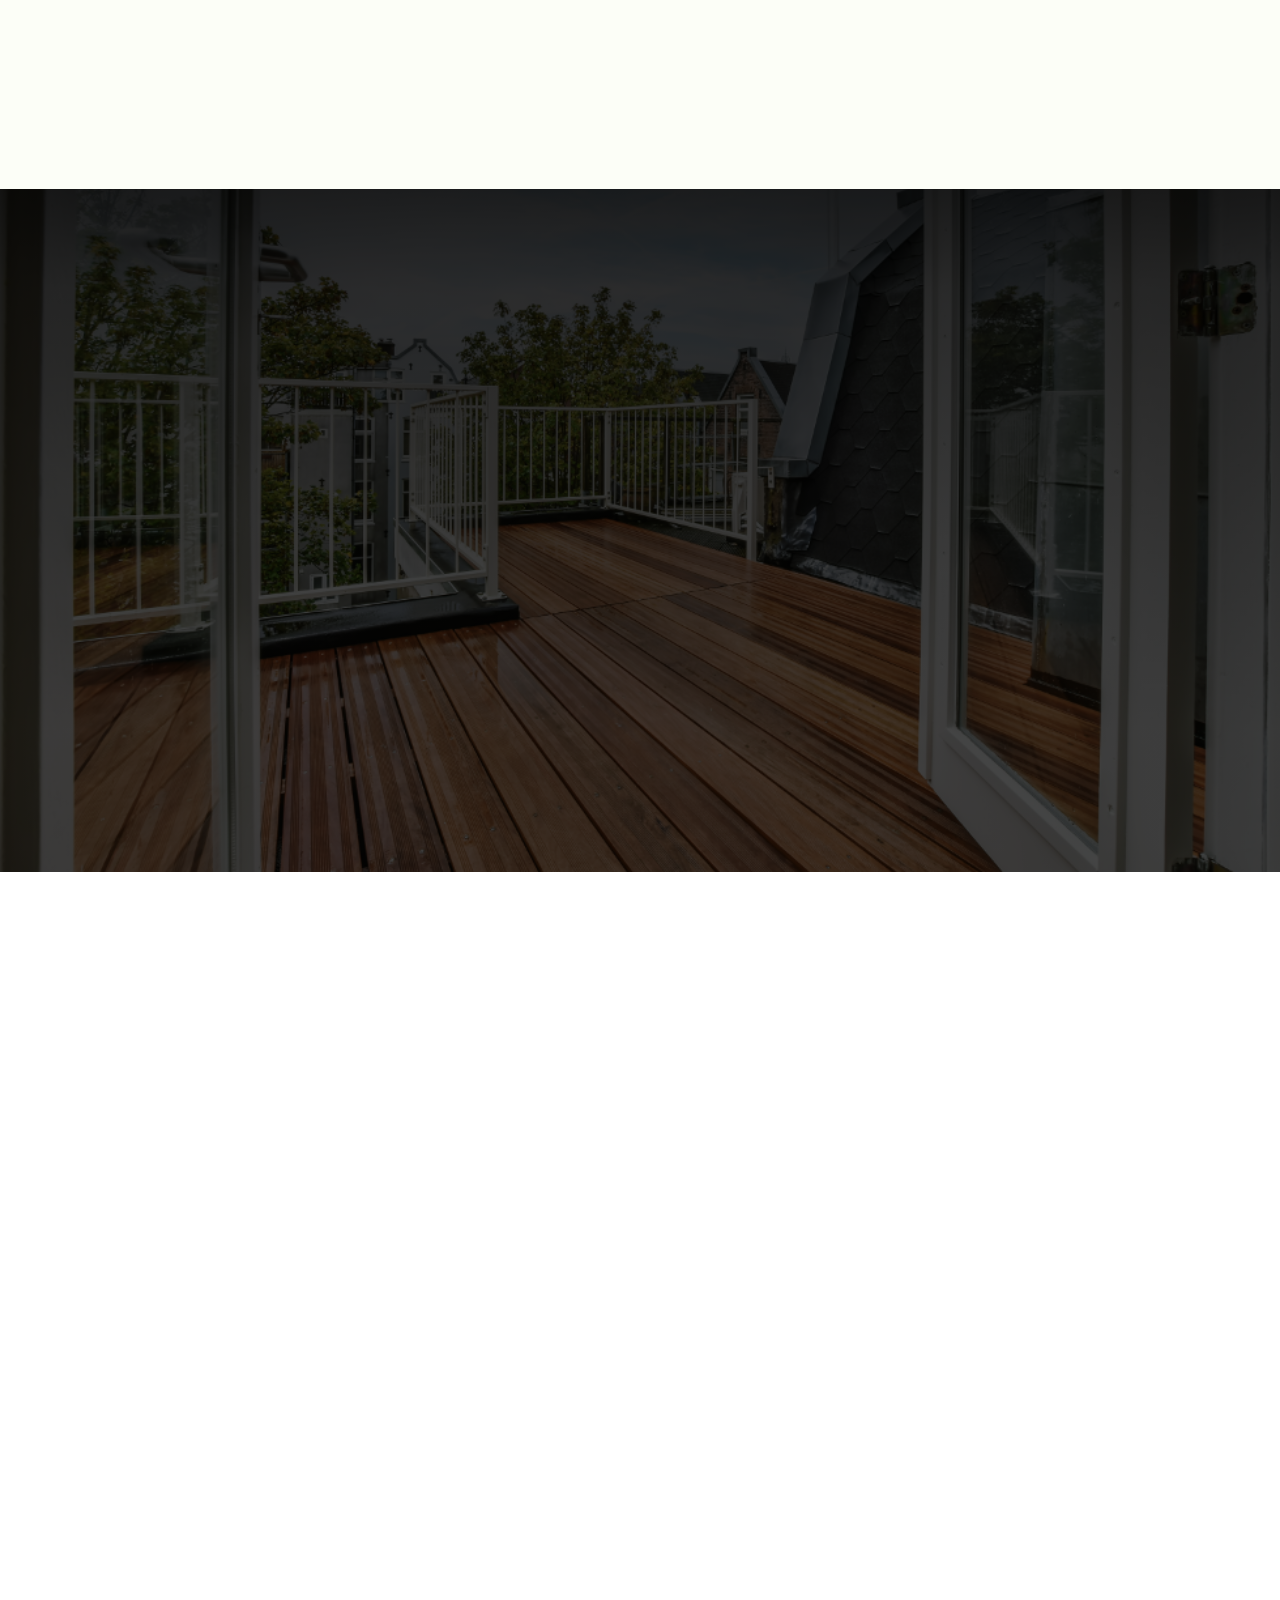
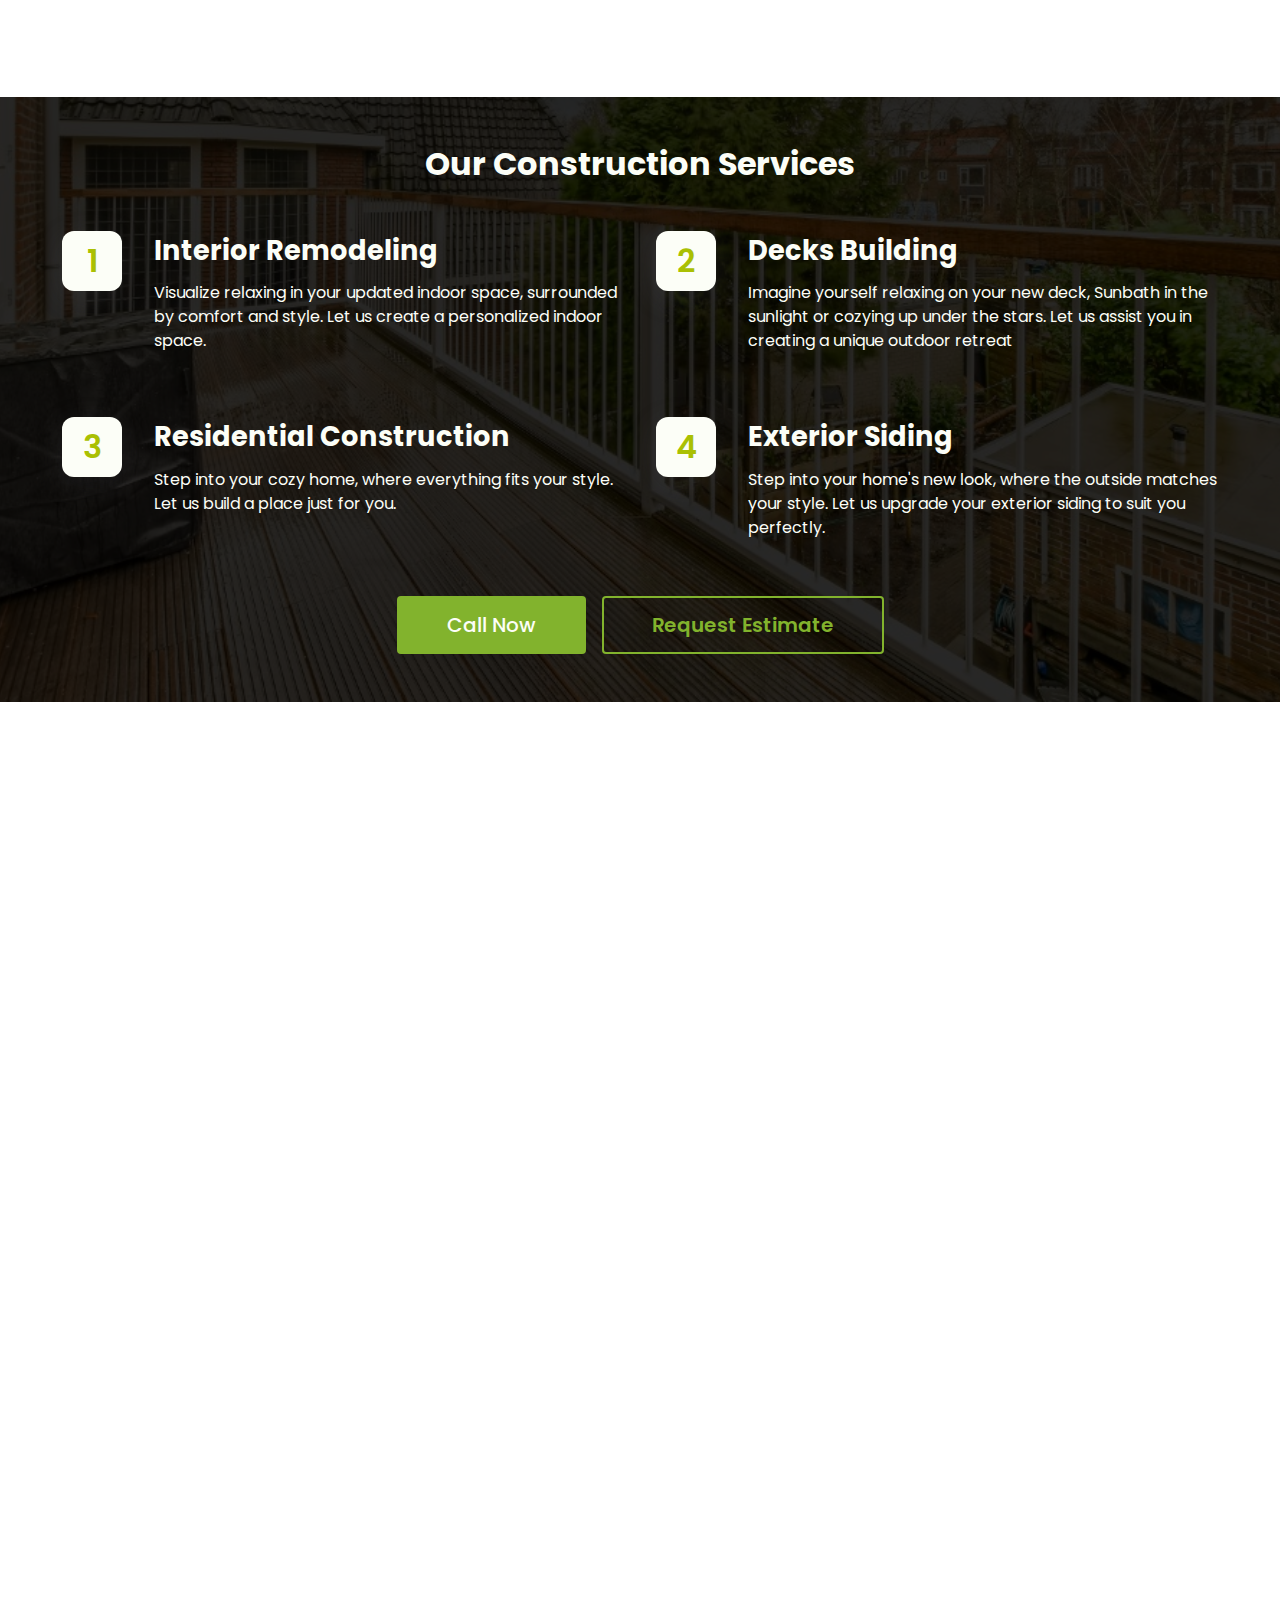
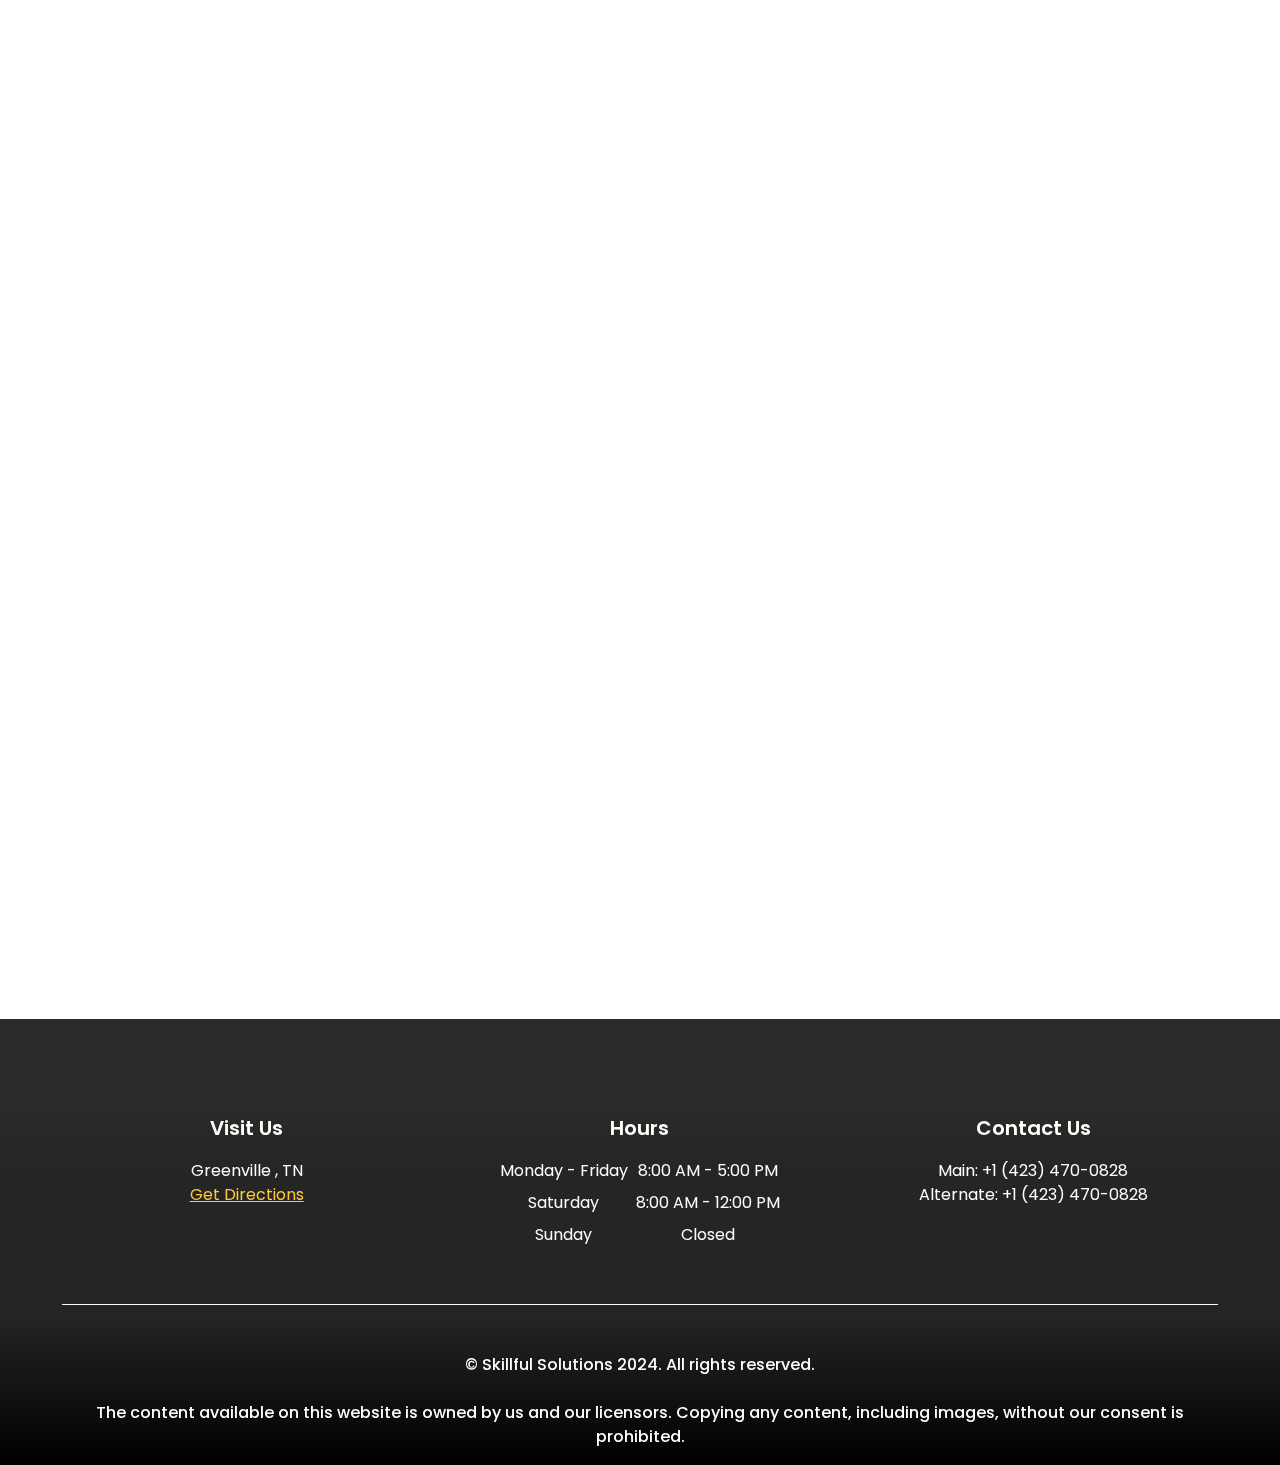
==== index.html @ 4f66ea91 "ok" ====
<!DOCTYPE html>
<html lang="en">

<head>
    <meta charset="UTF-8">
    <meta http-equiv="X-UA-Compatible" content="IE=edge">
    <meta name="viewport" content="width=device-width, initial-scale=1 maximum-scale=1.0, user-scalable=no">
    <title>
        Skillful Solutions | Greenville, TN
    </title>

    <meta name="description"
        content="Explore tailored construction services for your needs. From renovations to new builds, trust our experienced team for reliable solutions.">

    <meta name="keywords"
        content="construction contracting, general construction, renovations, new builds, construction services, contracting company, construction projects, building contractors">

    <meta name="format-detection" content="telephone=no">

    <!-- CSS -->
    <link rel="stylesheet" href="/css/index.css">

    <link rel="stylesheet" href="https://cdnjs.cloudflare.com/ajax/libs/font-awesome/6.2.1/css/all.min.css"
        integrity="sha512-MV7K8+y+gLIBoVD59lQIYicR65iaqukzvf/nwasF0nqhPay5w/9lJmVM2hMDcnK1OnMGCdVK+iQrJ7lzPJQd1w=="
        crossorigin="anonymous" referrerpolicy="no-referrer">

    <link rel="apple-touch-icon" sizes="180x180" href="/img/apple-touch-icon.png">
    <link rel="icon" type="image/png" sizes="32x32" href="/img/favicon-32x32.png">
    <link rel="icon" type="image/png" sizes="16x16" href="/img/favicon-16x16.png">
    <link rel="manifest" href="/img/site.webmanifest">
</head>

<body>
    <!-- Navbar and Hero Section -->
    <section class="nav-hero position-relative" style="overflow: visible !important; overflow-x: hidden;">

        <!-- Upper Navbar -->
        <div class="top-information-div">
            <div class="container">
                <div class="top-information" data-aos="fade-down">
                    <div class=" text-md-start">


                        <p class="loc fw-600 fs-22 d-md-block d-none"><i class='loc fas fa-map-marker-alt'
                                style='font-size:21px;color:#82b32d'></i> Greenville, TN</p>
                    </div>
                    <div class="d-xl-block d-none">
                        <a title="Homepage Navigation" href="/index.html"><img class="logo" src="/img/logo.png"
                                alt="Top Logo"></a>
                        <p class="fw-500 mb-2 text-capitalize" style="font-size: 14px;">
                            DECKS, Interior Remodeling & GENERAL CONTRACTORS


                        </p>
                    </div>
                    <div class="text-md-end d-md-block d-none ">
                        <div class="text-md-end d-flex justify-content-md-end d-md-block d-none">
                            <a class="btn btn-primary px-4 py-2 mb-2" title="Request an Estimate"
                                href="/greenville.html">
                                Request an Estimate
                            </a>
                        </div>
                        <a class="phone fw-700 text-dark" href="tel:+14234700828">
                            +1 (423) 470-0828
                        </a>
                    </div>
                </div>
            </div>
        </div>

        <!-- Navbar -->
        <nav class="navbar navbar-expand-xl navbar-dark" data-aos="fade-down">
            <div class="container">
                <!-- Logo Section (visible on extra large screens) -->
                <div class="logo-section d-xl-none d-inline">
                    <a title="Logo Navigation" href="/index.html"><img class="logo" src="/img/logo.png"
                            alt="Logo Image"></a>
                </div>
                <!-- Navbar Toggler for mobile -->
                <button class="navbar-toggler" type="button" data-bs-toggle="offcanvas"
                    data-bs-target="#offcanvasResponsive" aria-controls="offcanvasResponsive">
                    <i class="fa-solid fa-bars text-dark"></i>
                </button>

                <!-- Offcanvas for mobile -->
                <div class="offcanvas-xl offcanvas-end w-100" tabindex="-1" id="offcanvasResponsive"
                    aria-labelledby="offcanvasResponsiveLabel">
                    <div class="offcanvas-header bg-dark">
                        <!-- Logo Section (visible on extra large screens, within offcanvas) -->
                        <div class="logo-section mb-0 d-xl-none d-inline">
                            <a title="Homepage Navigation" href="/index.html"><img class="logo"
                                    src="/img/footer-logo.png" alt="Canvas Logo"></a>
                        </div>

                        <!-- Close Button for offcanvas -->
                        <button type="button" class="btn-close btn-close-white" data-bs-dismiss="offcanvas"
                            data-bs-target="#offcanvasResponsive" aria-label="Close"></button>
                    </div>

                    <!-- Offcanvas Body (contains the navigation) -->
                    <div class="offcanvas-body w-100">
                        <!-- Navbar Nav -->
                        <ul class="navbar-nav w-100 mb-2 mb-lg-0">
                            <!-- First Navigation -->
                            <li class="nav-item">
                                <a class="nav-link" title="Home" href="/index.html">Home</a>
                            </li>


                            <li class="nav-item">
                                <a class="nav-link" title="Interior Remodeling"
                                    href="/interior-remodeling.html">Interior
                                    Remodeling</a>
                            </li>

                            <li class="nav-item">
                                <a class="nav-link" title="Decks" href="/decks.html">Decks</a>
                            </li>



                            <li class="nav-item">
                                <a class="nav-link" title="Residential construction"
                                    href="/residental-construction.html">Residential construction</a>
                            </li>

                            <li class="nav-item">
                                <a class="nav-link" title="Exterior Siding" href="/exterior-siding.html">Exterior
                                    Siding</a>
                            </li>




                            <!-- Fifth Navigation -->


                            <!-- Fifth Navigation -->
                            <li class=" nav-item">
                                <a class="nav-link" title="About Us" href="/about.html">About Us</a>
                            </li>





                            <!-- Seventh Navigation -->
                            <!--Locations we serve -->
                            <li class="nav-item dropdown">
                                <a class="nav-link dropdown-toggle" href="#" role="button" data-bs-toggle="dropdown"
                                    aria-expanded="false">
                                    Locations we serve
                                </a>
                                <ul class="dropdown-menu">
                                    <li>
                                        <a title="Greeneville, Tn" class="dropdown-item" href="/greenville.html">
                                            Greeneville, TN </a>
                                    </li>
                                    <li>
                                        <a title="Irwin, Tn" class="dropdown-item" href="/irwin.html">
                                            Irwin, TN
                                        </a>
                                    </li>
                                    <li>
                                        <a title="Newport, TN" class="dropdown-item" href="/newport.html">
                                            Newport, TN
                                        </a>
                                    </li>
                                    <li>
                                        <a title="Johnson City, TN" class="dropdown-item" href="johnson.html">
                                            Johnson City, TN
                                        </a>
                                    </li>
                                    <li>
                                        <a title="morristown, TN" class="dropdown-item" href="/morristown.html">
                                            Morristown, TN
                                        </a>
                                    </li>
                                </ul>
                            </li>


                            <!-- Call Now Button (visible on extra large screens, within offcanvas) -->
                            <a title="Call Now"
                                class="btn btn-primary d-xl-none d-flex justify-content-center col-12 mt-4 fs-17 text-uppercase py-3"
                                href="tel:+14234700828">
                                Call Now
                            </a>
                    </div>
                </div>
            </div>
            <!-- /Container -->
        </nav>
        <!-- /Navbar -->

        <!-- <div class="py-3 bg-danger" data-aos="fade-down">
            <p class="text-center text-white fs-20 fw-600 mb-1">
                Text <span class="text-secondary">START</span> to <a class="text-secondary" title="Phone"
                    href="tel:+14234700828">(516)
                    218-5366</a> to begin receiving announcements by text.
            </p>
            <p class="text-center text-white fs-14">
                Msgs may be dialed. Consent to texts not required to purchase our svcs. Msg. and data rates may
                apply.
            </p>
        </div> -->


        <!-- Hero Section -->
        <div class="hero" data-aos="fade-down">
            <!-- Container for Hero Content -->
            <div class="container hero-content">

                <!-- Main Heading -->
                <div class="d-flex justify-content-center mb-3">
                    <p class="text-white open-statement px-3 py-2 rounded-pill open-status" style="width: fit-content;">
                        Opens: 08:00 AM
                    </p>
                </div>

                <h1 class="text-center">
                    General Contractors Specialized In Decks And Interior Remodeling in Greenville, TN
                </h1>

                <!-- Hero Information -->
                <p class="hero-info">
                    Improving Homes, Solving Needs | Trusted Family Team | Years of Experience
                </p>

                <!-- Call to Action Buttons -->
                <div class="d-flex mt-lg-5 mt-4 justify-content-center">
                    <div class="mt-2 text-center d-flex flex-sm-row flex-column">
                        <!-- Call Now Button -->
                        <a title="Call Now to Learn More"
                            class="btn btn-danger border-3 rounded-1 fs-19 text-uppercase px-5 fw-600 mb-sm-0 mb-4"
                            href="tel:+14234700828">+1 (423) 470-0828</a>

                        <!-- Secondary Button -->

                    </div>
                </div>
            </div>
        </div>
        <!-- /Hero Section -->


        <!-- Background Image behind hero sections -->
        <img class="hero-img" src="/img/delightful-wood-flooring.jpg" alt="Hero background Image">
    </section>


    <!-- Social Media Ratings -->
    <div class="position-relative ratings-div mb-4" data-aos="fade-up">
        <div class="ratings-grid mt-5 container">
            <!-- Facebook Rating -->
            <a class="ratings-card" title="Facebook Navigation" target="_blank" href="#">
                <img src="/img/facebook.png" alt="facebook logo">
                <p class="text-center ratings">
                    <i class="fa-solid fa-star"></i>
                    <i class="fa-solid fa-star"></i>
                    <i class="fa-solid fa-star"></i>
                    <i class="fa-solid fa-star"></i>
                    <i class="fa-solid fa-star"></i>
                </p>
            </a>
            <!-- Google Rating -->
            <a class="ratings-card" title="Google Navigation" target="_blank" href="#">
                <img src="/img/google.png" alt="google logo">
                <p class="text-center ratings">
                    <i class="fa-solid fa-star"></i>
                    <i class="fa-solid fa-star"></i>
                    <i class="fa-solid fa-star"></i>
                    <i class="fa-solid fa-star"></i>
                    <i class="fa-solid fa-star"></i>
                </p>
            </a>
            <!-- Yelp Rating -->
            <a class="ratings-card" title="Yelp Navigation" target="_blank" href="#">
                <img src="/img/yelp.png" alt="Yelp Logo">
                <p class="text-center ratings">
                    <i class="fa-solid fa-star"></i>
                    <i class="fa-solid fa-star"></i>
                    <i class="fa-solid fa-star"></i>
                    <i class="fa-solid fa-star"></i>
                    <i class="fa-solid fa-star"></i>
                </p>
            </a>
        </div>
    </div>

    <!-- About -->
    <section id="about" class="about-us light-section position-relative" data-aos="fade-left">
        <div class="container pt-4">
            <div class="about-us-flex opposite">
                <!-- Information Side -->
                <div class="info-div">
                    <p class="sub-header">General Contractors in Greeneville, TN</p>
                    <h2 class="header">
                        Professional Decks And Interior Remodeling Service in Greenville, TN
                    </h2>
                    <p class="mb-3">
                        Welcome to Skillful Solutions! Are you ready to start turning your dreams into reality? Since we
                        started, we've focused on making amazing spaces with honesty and love.
                        <br><br>
                        Starting your project with us is a big moment. It's not scary it's exciting! It means your ideas
                        are about to become real. Our team is here to help you at every step, making sure we pay
                        attention to every detail and work hard.<br> <br>

                        Let's start this journey together! Contact us today to see how Skillful Solutions can make your
                        dreams come true.
                    </p>
                    <a title="Call Now" class="btn btn-primary rounded-1 px-5 fs-20 mt-3 fw-600"
                        href="tel:+14234700828">
                        Call Now
                    </a>
                </div>

                <!-- Img Side -->
                <div class="img-div">
                    <img class="main-img" src="/img/spacious-balcony.jpg" alt="About Us Img 1">
                    <img class="add-on-img" src="/img/american.jpg" alt="About Us Image">
                </div>
            </div>
        </div>
    </section>


    <!-- Three Step Process -->
    <section class="step-process">
        <img class="bg-img" src="/img/new.jpg" alt="Waste">
        <div class="container">
            <h3 class="header text-center pb-3">
                Our construction Services
            </h3>

            <div class="steps-side ">
                <!-- Step 1 -->
                <div class="step">
                    <div class="number">
                        <p>
                            1
                        </p>
                    </div>
                    <div class="step-info">
                        <p class="header">Interior Remodeling</p>
                        <p>
                            Visualize relaxing in your updated indoor space, surrounded by comfort and style. Let us create a personalized indoor space.
                        </p>
                    </div>
                </div>

                <!-- Step 2 -->
                <div class="step">
                    <div class="number">
                        <p>
                            2
                        </p>
                    </div>
                    <div class="step-info">
                        <p class="header">Decks Building</p>
                        <p>
                            Imagine yourself relaxing on your new deck, Sunbath in the sunlight or
                            cozying up under the stars. Let us assist you in creating a unique outdoor retreat
                        </p>
                    </div>
                </div>

                <!-- Step 3 -->
                <div class="step">
                    <div class="number">
                        <p>
                            3
                        </p>
                    </div>
                    <div class="step-info">
                        <p class="header">Residential construction</p>
                        <p>
                            Step into your cozy home, where everything fits your style. Let us build a place just for you.
                        </p>
                    </div>
                </div>

                <!-- Step 3 -->
                <div class="step">
                    <div class="number">
                        <p>
                            4
                        </p>
                    </div>
                    <div class="step-info">
                        <p class="header">Exterior Siding</p>
                        <p>
                            Step into your home's new look, where the outside matches your style. Let us upgrade your exterior siding to suit you perfectly.
                        </p>
                    </div>
                </div>
            </div>
            <div class="d-flex justify-content-center mt-4 gap-3 flex-wrap">
                <a title="Call Now" class="btn btn-primary rounded-1 px-5 fs-20 fw-600" href="tel:+14234700828">Call
                    Now</a>
                <a title="Request Estimate" class="btn btn-outline-primary border-2 rounded-1 px-5 fs-20 fw-600"
                    href="/greenville.html">
                    Request Estimate
                </a>
            </div>
        </div>
    </section>
    <!-- <section class="secondary-about-us flipped light-section">
        <div class="container">
            <div class="flex">
                <div class="info-side" data-aos="fade-left">
                    <p class="sub-header">Family Owned Business</p>
                    <h3 class="header">Building Dreams, Crafting Futures</h3>
                    <p class="text">
                        "Building Dreams, Crafting Futures" reflects my mission. I'm here to make dreams come true by
                        creating lasting structures and shaping a better tomorrow for everyone.
                    </p>
                    <div class="d-flex gap-3 flex-vm-row flex-column mt-3">
                        <a title="Call Now" class="btn btn-danger px-5" href="tel:+14234700828"> Call
                            Now</a>
                    </div>
                </div>
                <div class="img-side" data-aos="fade-right">
                    <img src="/img/service-1.jpeg" alt="Service Img">
                    <div class="icon-description">
                        <div class="icon-div">
                            <i class="fa-solid fa-star text-primary"></i>
                        </div>
                        <p>We Offer Best Deal</p>
                    </div>
                </div>
            </div>
        </div>
    </section> -->



    <!-- About Us -->
    <section id="about-2" class="about-us mt-6" data-aos="fade-left">
        <div class="container">
            <div class="about-us-flex">
                <div class="info-div">
                    <p class="sub-header">
                        General Contractors
                    </p>
                    <h3 class="about-points header">
                        Benefits from our services:
                    </h3>
                    <ul class="about-points-2 mb-4">
                        <li>Impeccable cleanliness</li>
                        <li>Time savings</li>
                        <li>Healthier environment</li>
                        <li>Increased productivity</li>
                        <li>Peace of mind</li>
                        <li>Customized solutions</li>
                        <li>Reliable service</li>
                        <li>Customers Satisfaction</li>
                    </ul>
                    <div class="d-flex gap-3 flex-wrap">
                        <a title="Call Now" class="btn btn-primary rounded-1 px-5 fs-20 fw-600"
                            href="tel:+61424262102">Call
                            Now</a>
                        <a title="Request Estimate" class="btn btn-outline-primary border-2 rounded-1 px-5 fs-20 fw-600"
                            href="/greenville.html">
                            Request a Free Quote
                        </a>
                    </div>
                </div>
                <div class="img-div">
                    <img src="/img/interior-shot-of-the-kitchen.jpg" alt="smiling-workman">
                </div>
            </div>
        </div>
    </section>

    <!-- Why Us Section -->
    <section id="about" class="about-us about-us-dark mt-5" data-aos="fade-right">
        <div class="container">
            <div class="about-us-flex">
                <div class="info-div">
                    <p class="sub-header text-white">Skillful Solutions</p>
                    <h3 class="header">
                        Why Choose Skillful Solutions ?
                    </h3>
                    <p class="mb-4">


                        At Skillful Solutions in Greenville, TN, we're reliable service for deck installation and
                        interior
                        remodeling. Here's why our customers love us: Our team has tons of experience, so we always do a
                        great job. We pay close attention to every detail to make sure everything looks perfect.
                        Customer satisfaction is our top priority. Choose Skillful Solutions for a job done right and a
                        happy customer every time!
                    </p>

                    <ul class="mb-4">
                        <li>
                            We treat yout home like our's
                        </li>
                        <li>
                            We Are Experts
                        </li>
                        <li>
                            Immediate Online Quotes
                        </li>
                        <li>
                            Customer Satisfaction
                        </li>
                    </ul>
                    <div class="d-flex gap-3 flex-wrap">
                        <a title="Call Now" class="btn btn-primary rounded-1 px-5 fs-20 fw-600"
                            href="tel:+61424262102">Call
                            Now</a>
                        <a title="Request Estimate" class="btn btn-light border-2 rounded-1 px-5 fs-20 fw-600"
                            href="/greenville.html">
                            Request Estimate
                        </a>
                    </div>
                </div>
                <div class="img-div">
                    <img src="/img/delightful-wood-flooring.jpg" alt="smiling-workman">
                </div>
            </div>
        </div>
    </section>







    <!-- About -->
    <section id="about" class="about-us light-section position-relative" data-aos="fade-up">
        <div class="container pt-4">
            <div class="about-us-flex align-items-center">
                <!-- Information Side -->
                <div class="info-div py-lg-5 my-lg-5">
                    <p class="sub-header">Many Years in Business</p>
                    <h2 class="header">
                        We Appreciate Your Support
                    </h2>
                    <p class="mb-3">
                        With many years in business, we deeply value your support. Your trust drives us to continually
                        deliver excellence in every project we undertake.
                    </p>
                    <a title="Call Now" class="btn btn-primary rounded-1 px-5 fs-20 mt-3 fw-600" href="tel:+14234700828"">
                        Call Now
                    </a>
                </div>

                <!-- Img Side -->
                <div class=" img-div">
                        <img class="main-img" src="/img/hero-bg.jpg" alt="About Us Img 1">
                        <img class="add-on-img" src="/img/about-us-1.jpg" alt="About Us Image">
                </div>
            </div>
        </div>
    </section>


    <!-- Footer -->
    <footer class="position-relative pt-3">
        <div class="container mt-5">
            <div class="row fw-500 fs-16">

                <!-- Column 1 -->
                <div class="col-lg col-md-4 col-12 mb-lg-0 mb-4 footer-col text-left">
                    <!-- Footer Title -->
                    <p class="mb-3 fw-600 text-center footer-headline">
                        <i class="fa-solid fa-Locations-dot fs-20 text-primary"></i>
                        <br>
                        Visit Us
                    </p>
                    <!-- Homepage Sections -->
                    <div class="footer-nav">
                        <p>
                            Greenville , TN <br>
                            <a class="text-decoration-underline text-secondary" title="Get Directions" href="">
                                Get Directions
                            </a>
                        </p>
                    </div>
                </div>

                <!-- Column 2 -->
                <div class="col-lg col-md-4 col-12 mb-lg-0 mb-4 footer-col">
                    <!-- Footer Title -->
                    <p class="mb-3 fw-600 text-center footer-headline">
                        <i class="fa-regular fa-clock fs-20 text-primary"></i>
                        <br>
                        Hours
                    </p>
                    <!-- Homepage Sections -->
                    <div class="footer-nav">
                        <div class="d-flex justify-content-center gap-2">
                            <div>
                                <p class="mb-2">Monday - Friday</p>
                                <p class="mb-2">Saturday</p>
                                <p class="mb-0">Sunday</p>
                            </div>
                            <div>
                                <p class="mb-2">8:00 AM - 5:00 PM</p>
                                <p class="mb-2">8:00 AM - 12:00 PM </p>
                                <p>Closed </p>
                            </div>
                        </div>
                    </div>
                </div>

                <!-- Column 3 -->
                <div class="col-lg col-md-4 col-12 mb-lg-0 mb-4 footer-col">
                    <!-- Footer Title -->
                    <p class="mb-3 fw-600 footer-headline text-center text-white">

                        <i class="fa-solid fa-bullhorn text-primary"></i>
                        <br>
                        Contact Us
                    </p>
                    <div class="footer-nav">
                        <!-- Phone Number -->
                        <p>
                            Main: <a class="text-white" title="Main Phone Number" href="tel:+14234700828">
                                +1 (423) 470-0828
                            </a>
                            <br>
                            Alternate:
                            <a class="text-white" href="tel:+14234700828">
                                +1 (423) 470-0828
                            </a>
                        </p>

                    </div>
                </div>
            </div>
            <hr class="mt-4" />

            <p class="pt-2 pb-3 fw-500 text-white text-center border-1 border-top border-white pt-5">&copy;
                Skillful Solutions 2024. All rights reserved.</p>
            <p class="pt-2 pb-3 fw-500 text-white text-center">The content available on this website is owned by us
                and
                our licensors. Copying any content, including images, without our consent is prohibited.</p>
        </div>
    </footer>


    <!-- Scripts -->
    <script src="https://code.jquery.com/jquery-3.6.1.min.js"
        integrity="sha256-o88AwQnZB+VDvE9tvIXrMQaPlFFSUTR+nldQm1LuPXQ=" crossorigin="anonymous"></script>


    <script src="/js/index.js"></script>
</body>

</html>
---- css/index.css ----
@import "/css/custom.css";
@import "/css/extra.css";

/* Top Information */
@media (max-width: 768px) {
  .top-information-div{
  border-bottom: 2px solid var(--info);
  }
}
.top-information {
  display: grid;
  grid-template-columns: 1fr 2fr 1fr;
  align-items: center;
}

@media (max-width: 1200px) {
  .top-information {
    display: flex;
    justify-content: space-between;
    padding: 1rem 0;
  }
}

.top-information div {
  text-align: center;
  color: var(--dark);
}

.top-information div .phone {
  font-size: 22px;
}

@media (max-width: 768px) {
  .top-information {
    justify-content: center;
  }
  .top-information div .phone {
    font-size: 18px;
  }
}

@media (max-width: 1200px) {
  .top-information-div {
   background-color: var(--dark);
  }
.top-information div,  .top-information div a {
  color: var(--white) !important;
}
}

/* Top Navbar Section */

.top-information i{
  color: var(--upper-nav-icon-color);
}

/* Navbar */
nav {
  z-index: 2;
  width: 100%;
  height: fit-content;
}

@media (max-width: 1200px) {
  nav {
    padding: 16px 0;
  }
}

nav .navbar-nav {
  display: flex;
  flex-direction: row;
  justify-content: center;
  align-self: center;
}

@media (max-width: 1200px) {
  nav .navbar-nav {
    flex-direction: column;
  }
}

nav .navbar-nav .nav-link {
  color: var(--navigation-link-color);
  font-size: 16px;
  font-weight: 600;
  text-transform: uppercase;
  margin-right: 2rem;
  border-bottom: 4px solid transparent;
  transition: all 0.7s;
  text-decoration: var(--navigation-link-text-decoration);
  background: var(--navigation-link-background);
}

@media (max-width: 1400px) {
  nav .navbar-nav .nav-link {
    margin-right: 1rem;
  }
}

nav .navbar-nav .nav-link:hover {
  color: var(--navigation-link-hover-color);
  border-bottom: 3px solid var(--navigation-link-border-color);
}

@media (max-width: 1400px) {
  nav .navbar-nav .nav-link {
    font-size: 15px;
  }
}

@media (max-width: 1200px) {
  nav .navbar-nav .nav-link {
    color: var(--dark);
    text-align: center;
  }
}

.logo {
  
  min-height: 10rem;
  max-height: 12rem;
  object-fit: contain;
  /* filter: drop-shadow(0 0 1rem rgba(0, 0, 0, 0.5)); */
}

@media (max-width: 1400px) {
  .logo {
    width: 17rem;
  }
}

@media (max-width: 1200px) {
  .logo {
    width: 95%;
    min-height: inherit;
    padding: 1rem 0;
  }

  .logo-section {
    width: 21rem;
    max-width: calc(100% - 65px);
  }
}

@media (max-width: 768px) {
  .logo {
    width: 92%;
  }
  
  .logo-section {
    width: 18rem;
    max-width: calc(100% - 65px);
  }
}

/* Overall Navbar and Hero Section */
.nav-hero {
  width: 100%;
  height: auto;
  position: relative;
}

@media (max-width: 1200px) {
  .nav-hero {
    height: auto;
  }
}

.nav-hero::after {
  position: absolute;
  content: "";
  background: var(--hero-overlay);
  width: 100%;
  height: 100%;
  top: 0;
  left: 0;
  z-index: -1;
}

.nav-hero .hero,
.nav-hero .inner-hero {
  width: 100%;
}

.nav-hero .hero .btn-primary {
  border: 2px solid var(--hero-primary-button) !important;
  background-color: var(--hero-primary-button) !important;
  color: var(--hero-primary-button-text) !important;
  transition: all 0.3s
}

.nav-hero .hero .btn-primary:hover {
  border: 2px solid var(--hero-primary-button) !important;
  background-color: transparent !important;
  color: var(--hero-primary-button) !important;
}

.nav-hero .hero .btn-secondary {
  border: 2px solid var(--hero-secondary-button-text) !important;
  background-color: var(--hero-secondary-button) !important;
  color: var(--hero-secondary-button-text) !important;
}

.nav-hero .hero .btn-secondary:hover {
  border: 2px solid var(--hero-secondary-button-text) !important;
  background-color: var(--hero-secondary-button-text) !important;
  color: var(--hero-secondary-button-text-color) !important;
}

@media (max-width: 1200px) {

  .nav-hero .hero,
  .nav-hero .inner-hero {
    margin-top: 3rem;
  }
}

.nav-hero .hero .hero-content,
.nav-hero .inner-hero .hero-content {
  padding: 6rem 0rem 10rem;
}

@media (max-width: 1200px) {

  .nav-hero .hero .hero-content,
  .nav-hero .inner-hero .hero-content {
    padding: 0rem 0rem 7rem;
  }
}

.nav-hero .hero h1,
.nav-hero .hero .h1,
.nav-hero .inner-hero h1,
.nav-hero .inner-hero .h1 {
  width: 95%;
  margin: 0 auto;
  text-transform: capitalize;
  color: var(--hero-heading-color);
  padding: 0 2rem;
  text-shadow: 0 0 8px var(--dark);
  font-weight: var(--hero-font-weight);
  font-size: var(--hero-font-size);
  line-height: 60px;
  margin-bottom: 2.5rem;
}

.nav-hero .hero h1 span {
  color: var(--hero-highlighted-text);
  font-weight: var(--hero-highlighted-text-font-weight);
}


@media (max-width: 768px) {

  .nav-hero .hero h1,
  .nav-hero .hero .h1,
  .nav-hero .inner-hero h1,
  .nav-hero .inner-hero .h1 {
    width: 100%;
    padding: 0 0rem;
    font-size: 40px;
  }
}

@media (max-width: 576px) {

  .nav-hero .hero h1,
  .nav-hero .hero .h1,
  .nav-hero .inner-hero h1,
  .nav-hero .inner-hero .h1 {
    font-size: 35px;
    margin-bottom: 1rem;
    line-height: inherit;
  }
}

.nav-hero .hero .hero-info,
.nav-hero .inner-hero .hero-info {
  width: 85%;
  margin: 0 auto;
  font-size: var(--hero-paragraph-font-size);
  color: var(--hero-paragraph-color);
  font-weight: 500;
  text-align: center;
  margin-top: 2rem;
  margin-bottom: 2rem;
  text-transform: capitalize;
}

@media (max-width: 576px) {

  .nav-hero .hero .hero-info,
  .nav-hero .inner-hero .hero-info {
    margin-top: 0.5rem;
    width: 95%;
    font-size: 18px;
  }
}

.nav-hero .hero-img {
  position: absolute;
  width: 100%;
  height: 100%;
  top: 0;
  z-index: -1;
  object-fit: cover;
}

/* Ratings Section Below Hero */
.ratings-div {
  margin-top: -8rem;
}

.ratings-div .ratings-grid {
  display: grid;
  grid-template-columns: repeat(3, 1fr);
  gap: 3.5rem;
  background-color: var(--light-section-background);
  box-shadow: 0 3px 20px rgba(0, 0, 0, 0.1);
  border-radius: 8px;
  width: 65%;
}

@media (max-width: 992px) {
  .ratings-div .ratings-grid {
    grid-template-columns: repeat(2, 1fr);
    gap: 2.2rem;
  }
}

@media (max-width: 576px) {
  .ratings-div .ratings-grid {
    grid-template-columns: repeat(1, 1fr);
    gap: 2.2rem;
    width: 90%;
  }
}

.ratings-div .ratings-grid .ratings-card {
  border: none;
  border-radius: 12px;
  margin-bottom: 10px;
  padding: 1.5rem 1rem;
  display: flex;
  align-items: center;
  flex-direction: column;
  transition: all 0.5s;
}

.ratings-div .ratings-grid .ratings-card:hover {
  background-color: var(--white);
}

.ratings-div .ratings-grid .ratings-card img {
  width: 70px;
  height: 70px;
  margin-bottom: 1rem;
}

.ratings-div .ratings-grid .ratings-card h4,
.ratings-div .ratings-grid .ratings-card .h4 {
  font-size: 1.2rem;
  font-weight: 500;
}

.ratings-div .ratings-grid .ratings-card .ratings {
  font-size: 0.85rem;
  line-height: 24px;
  color: #FF9529;
  /*Ratings Color*/
  margin-top: 0.5rem;
}

.ratings-div .ratings-grid .ratings-card .ratings i {
  font-size: 20px;
}

@media (min-width: 576px) and (max-width: 992px) {
  .ratings-div .ratings-grid>*:nth-child(3) {
    grid-column: span 2;
    /* Makes it take full width in second row */
  }
}


/* Services Section */

.services {
  padding: 4rem 0;
}

.services .service-grid {
  display: grid;
  grid-template-columns: repeat(3, 1fr);
  gap: 2rem;
}

@media (max-width: 1200px) {
  .services .service-grid {
    grid-template-columns: repeat(2, 1fr);
  }
}

@media (max-width: 768px) {
  .services .service-grid {
    grid-template-columns: repeat(1, 1fr);
  }
}

.services .service-grid .service {
  padding-bottom: 1%;
  border-radius: 20px;
  overflow: hidden;
  transition: all ease 0.5s;
  box-shadow: rgba(100, 100, 111, 0.2) 0px 7px 29px 0px;
}

.services .service-grid .service:hover {
  transform: scale(1.03)
}

.services .service-grid .service:nth-child(odd) {
  background-color: var(--service-background-color-1);
}

.services .service-grid .service:nth-child(even) {
  background-color: var(--service-background-color-2);
}

.services .service-grid .service .info-div {
  position: relative;
  padding: 1rem;
}

.services .service-grid .service .info-div .icon-div img {
  width: 4.5rem;
  filter: var(--services-icon-filter-color);
}

.services .service-grid .service .info-div .bg-icon {
  position: absolute;
  right: 2rem;
  opacity: 0.1;
  top: 2rem;
  width: 7rem;
  filter: var(--services-icon-filter-color);
}


.services .service-grid .service .service-name {
  font-weight: 600;
  font-size: 26px;
  margin-top: 1rem;
  color: var(--dark);
}

.services .service-grid .service .img-div {
  margin: 0 auto;
  position: relative;
  border-radius: 20px;
  padding: 2.2rem 1rem 1rem;
  background-color: var(--danger);
}

.services .service-grid .service .img-div p{
  color: var(--white);
  min-height: 100px;
}

.services .service-grid .service .img-div img {
  width: 100%;
  object-fit: cover;
  height: 100%;
  border-radius: 20px;
}


.services .service-grid .service .img-div .phone-icon a {
  background-color: var(--primary);
  font-size: 18px;
  padding: 1rem 1.3rem;
  z-index: 2;
  position: absolute;
  border-radius: 50%;
  color: var(--white);
  top: -2rem;
  right: 2rem;
  border: 3px solid var(--white);
}


/* Secondary About Us */
.secondary-about-us.flipped .flex {
  flex-direction: row-reverse;
}

.secondary-about-us .flex {
  display: flex;
  justify-content: space-around;
}

@media (max-width: 992px) {

  .secondary-about-us .flex,
  .secondary-about-us.flipped .flex {
    flex-direction: column-reverse;
    row-gap: 2rem;
  }
}

.secondary-about-us .flex .img-side {
  width: 44%;
  display: flex;
  flex-direction: column;
  align-items: center;
  position: relative;
  border-radius: 12px;
  overflow: hidden;
}

.secondary-about-us .flex .img-side img {
  width: 100%;
  border-radius: 12px;
  object-fit: cover;
  height: 100%;
}

@media (max-width: 992px) {
  .secondary-about-us .flex .img-side {
    width: 100%;
    height: 100%;
    margin-top: 1.7rem;
  }

  .secondary-about-us .flex .img-side img {
    min-height: inherit;
    max-height: 20rem;
  }
}

.secondary-about-us .flex .img-side .icon-description {
  display: flex;
  align-items: center;
  margin-top: 1rem;
  position: absolute;
  bottom: 0;
  padding-left: 2rem;
  background-color: var(--danger);
  width: 100%;
}

.secondary-about-us .flex .img-side .icon-description p {
  color: var(--white);
}

.secondary-about-us .flex .img-side .icon-description .icon-div {
  background-color: transparent;
  padding: 0.6rem;
  margin-right: 0.5rem;
  border-radius: 50%;
}

.secondary-about-us .flex .img-side .icon-description .icon-div i {
  font-size: 1.5rem;
  color: var(--white);
}

/* Info Side */
.secondary-about-us .flex .info-side {
  width: 44%;
  display: flex;
  flex-direction: column;
  justify-content: center;
}

@media (max-width: 1200px) {
  .secondary-about-us .flex .info-side {
    width: 50%;
  }
}

@media (max-width: 992px) {
  .secondary-about-us .flex .info-side {
    width: 100%;
  }
}

/* Abouts Us Flipped */
.about-us .opposite {
  flex-direction: row-reverse;
}

.about-us .about-us-flex {
  display: flex;
  justify-content: space-between;
}

@media (max-width: 992px) {
  .about-us .about-us-flex {
    flex-direction: column;
  }
}

.about-us .about-us-flex .info-div {
  width: 48%;
}

.about-us .about-us-flex .info-div .icon-description {
  display: flex;
  align-items: top;
  margin-bottom: 1rem;
}

.about-us .about-us-flex .info-div .icon-div {
  margin-right: 1rem;
}

.about-us .about-us-flex .info-div .icon-div img {
  width: 4.5rem;
}

.about-us .about-us-flex .information .title {
  font-size: 20px;
  font-weight: 500;
  margin-bottom: 0.5rem;
}

@media (max-width: 992px) {
  .about-us .about-us-flex .info-div {
    width: 100%;
    margin-bottom: 2rem;
  }
}

.about-us .about-us-flex .img-div {
  width: 48%;
  height: 100%;
  position: relative;
  z-index: 2;
}

.about-us .about-us-flex .img-div .main-img {
  width: 90%;
  height: 100%;
  object-fit: cover;
  border-radius: 12px;
  position: relative;
  z-index: 2;
  transform: scaleX(-1)
}

@media (max-width: 992px) {
  .about-us .about-us-flex .img-div {
    width: 100%;
  }

  .about-us .about-us-flex .img-div .main-img {
    max-height: 30rem;
  }
}

.about-us .about-us-flex .img-div .add-on-img {
  position: absolute;
  width: 40%;
  height: 17rem;
  object-fit: cover;
  right: 0;
  bottom: 1rem;
  z-index: 2;
  border-radius: 2rem;
  border: 8px solid var(--body);
}

@media (max-width: 768px) {
  .about-us .about-us-flex .img-div .add-on-img {
    display: none;
  }

  .about-us .about-us-flex .img-div .main-img {
    width: 100%;
  }
}

/* About Us End */

.about-us ul{
  list-style: none;
  padding-left: 0;
}

.about-us li{
  font-size: 17px;
  margin-bottom: 0.3rem;
  padding-left: 1em;
  text-indent: -1em;
}

.about-us li:before {
  content: "✅";
  padding-right: 5px;
}

.about-us .nobefore li:before {
  content: "◉";
}
/* Why Us */
.why-us {
  /* background-color: rgb(237, 248, 221); */
  background-color: var(--dark);
  padding: 3rem 0;
  position: relative;
}

.why-us::after {
  content: "";
  position: absolute;
  width: 30%;
  height: 100%;
  background-color: var(--primary);
  right: 0;
  top: 0;
  z-index: 1;
}

@media (max-width: 1200px) {
  body .why-us .bg-pattern {
    display: none !important;
  }

  .why-us::after {
    display: none;
  }
}

.why-us .flex {
  z-index: 2;
  display: flex;
  justify-content: space-between;
  align-items: center;
}

@media (max-width: 1200px) {
  .why-us .flex {
    flex-direction: column;
  }
}

.why-us .info-div {
  width: 49%;
}

@media (max-width: 1200px) {
  .why-us .info-div {
    width: 100%;
    margin-bottom: 2rem;
  }
}

.why-us .features {
  margin-top: 2rem;
}

.why-us .feature {
  background-color: var(--white);
  display: flex;
  align-items: center;
  padding: 0.35rem 2rem;
  margin-bottom: 2rem;
  width: 70%;
  border-radius: 6px;
}

@media (max-width: 768px) {
  .why-us .feature {
    width: 100%;
  }
}

.why-us .feature p {
  font-weight: 500;
  color: var(--dark);
  text-transform: capitalize;
}

.why-us .feature i {
  font-size: 2rem;
  color: var(--primary);
  margin-right: 1rem;
  object-fit: contain;
}

.why-us .img-div {
  z-index: 2;
  width: 48%;
  position: relative;
}

@media (max-width: 1200px) {
  .why-us .img-div {
    width: 100%;
  }
}

.why-us .img-div img {
  border-radius: 6px;
  width: 100%;
  min-height: 560px;
  object-fit: cover;
}

@media (max-width:1200px) {
  .why-us .img-div img {
    min-height: inherit;
    max-height: 35rem;
    object-fit: cover;
    object-position: top;
  }
}

/* Testimonials Section */
.testimonials {
  --testomonials-left-width: 40%;
  position: relative;
  --testimonials-after-effects: var(--primary-overlay-bg-color);
}

@media (max-width: 1200px) {
  .testimonials {
    --testomonials-left-width: 100%;
    --testomonials-left-height: 25rem;
    position: relative;
  }
}

.testimonials .bg-img {
  position: absolute;
  top: 0;
  left: 0;
  z-index: -2;
  object-fit: cover;
  width: var(--testomonials-left-width);
  height: 100%;
  border-top-right-radius: 6px;
  border-bottom-right-radius: 5rem;
}

.testimonials::after {
  content: "";
  position: absolute;
  width: var(--testomonials-left-width);
  height: 100%;
  background-color: var(--testimonials-after-effects);
  top: 0;
  left: 0;
  z-index: -1;
  border-top-right-radius: 6px;
  border-bottom-right-radius: 5rem;
}

.testimonials .flex {
  display: flex;
  justify-content: space-between;
}

/* Headline Side */
.testimonials .flex .headline-side {
  width: var(--testomonials-left-width);
  min-height: 30rem;
  display: flex;
  flex-direction: column;
  justify-content: center;
  padding: 3rem 1rem;
  position: relative;
  z-index: 2;
}


.testimonials .flex .headline-side .quote {
  width: 6rem;
  height: 6rem;
  display: flex;
  justify-content: center;
  align-items: center;
  border-radius: 50%;
  background-color: var(--primary);
  position: absolute;
  z-index: -1;
  top: 8%;
  left: 3%;
}


.testimonials .flex .headline-side .quote i {
  font-size: 3rem;
  color: var(--white);
}

.testimonials .flex .headline-side h3 {
  font-size: 2rem;
  padding-right: 2rem;
  font-weight: 600;
  color: var(--white);
  text-transform: capitalize;
}

.testimonials .flex .headline-side .dotted {
  width: 9rem;
  position: absolute;
  height: 5rem;
  z-index: -1;
  opacity: 0.4;
  left: 1%;
  bottom: 25%;
}

@media (max-width: 1200px) {
  .testimonials .flex {
    flex-direction: column;
  }

  .testimonials .flex .headline-side {
    width: var(--testomonials-left-width);
    height: var(--testomonials-left-height);
  }


  .testimonials .bg-img {
    height: var(--testomonials-left-height);
  }

  .testimonials::after {
    height: var(--testomonials-left-height);
  }

  .testimonials .flex .headline-side h3 {
    text-align: center;
  }

  .testimonials .bg-img {
    border-top-right-radius: inherit;
    border-bottom-right-radius: inherit
  }

  .testimonials::after {
    border-top-right-radius: inherit;
    border-bottom-right-radius: inherit;
  }
}

/* Testimonials Side */
.testimonials .flex .testimonials-side {
  width: 58%;
  display: flex;
  flex-direction: column;
  justify-content: center;
  padding-right: 3rem;
}

@media (max-width: 1200px) {
  .testimonials .flex .testimonials-side {
    width: 100%;
    padding-right: inherit;
  }

  .testimonials .flex .testimonial {
    width: 100%;
  }
}


.testimonials .flex .testimonials-side h6 {
  position: relative;
  font-size: 28px;
  font-weight: 600;
  text-align: center;
  color: var(--dark);
}

.testimonials .flex .testimonials-side h6::after {
  position: absolute;
  content: "";
  width: 4rem;
  height: 3px;
  background-color: var(--primary);
  bottom: -1rem;
  left: 50%;
  transform: translateX(-50%)
}


.testimonials .flex .testimonials-side .testimonial {
  margin: 2rem 2rem;
}

@media (max-width: 576px) {
  .testimonials .flex .testimonials-side .testimonial {
    margin: 2rem 0rem;
  }
}

.testimonials .flex .testimonials-side .testimonial .comment {
  font-size: 18px;
  line-height: 33px;
  margin-bottom: 1rem;
  text-align: center;
}

.testimonials .flex .testimonials-side .testimonial .ratings {
  text-align: center;
}

.testimonials .flex .testimonials-side .testimonial .ratings i {
  color: #FF9529;
  font-size: 20px;
}

.testimonials .flex .testimonials-side .testimonial .name {
  text-align: center;
  font-size: 20px;
  margin-top: 1rem;
  font-weight: 600;
  color: var(--primary);

}

.testimonials .flex .testimonials-side .testimonial .city {
  font-weight: 400;
  text-align: center;
  font-size: 17px;
  margin-top: 0.7rem;
}

/*Testimonials Rating Start */

.testimonials .flex .testimonials-side .ratings-grid {
  display: grid;
  grid-template-columns: repeat(3, 1fr);
  gap: 3.5rem;
  box-shadow: 0 3px 20px rgba(0, 0, 0, 0.1);
  border-radius: 8px;
  width: 100%;
}

@media (max-width: 992px) {
  .testimonials .flex .testimonials-side .ratings-grid {
    grid-template-columns: repeat(2, 1fr);
    gap: 2.2rem;
  }
}

@media (max-width: 576px) {
  .testimonials .flex .testimonials-side .ratings-grid {
    grid-template-columns: repeat(1, 1fr);
    gap: 2.2rem;
    width: 90%;
  }
}

.testimonials .flex .testimonials-side .ratings-grid .ratings-card {
  border: none;
  border-radius: 12px;
  margin-bottom: 10px;
  padding: 1.5rem 1rem;
  display: flex;
  align-items: center;
  flex-direction: column;
  transition: all 0.5s;
  filter: grayscale(100%);
}

.testimonials .flex .testimonials-side .ratings-grid .ratings-card:hover{
  filter: inherit;
}

.testimonials .flex .testimonials-side .ratings-grid .ratings-card img {
  width: 70px;
  height: 70px;
  margin-bottom: 1rem;
  /* filter: grayscale(100%); */
}

.testimonials .flex .testimonials-side .ratings-grid .ratings-card h4 {
  font-size: 1.2rem;
  font-weight: 500;
}

.testimonials .flex .testimonials-side .ratings-grid .ratings-card .ratings {
  font-size: 0.85rem;
  line-height: 24px;
  color: #FF9529;
  /*Ratings Color*/
  margin-top: 0.5rem;
}

.testimonials .flex .testimonials-side .ratings-grid .ratings-card .ratings i {
  font-size: 16px;
}

@media (min-width: 576px) and (max-width: 992px) {
  .testimonials .flex .testimonials-side .ratings-grid>*:nth-child(3) {
    grid-column: span 2;
    /* Makes it take full width in second row */
  }
}

/* Slick */
.testimonials .flex .testimonials-side .slick-dots {
  position: absolute;
  flex-direction: column;
  right: -5rem;
  top: 30%;
  transform: translateY(-80%);

}

.testimonials .flex .testimonials-side .slick-dots .slick-active button {
  width: 0.8rem;
  height: 2rem;
}

.testimonials .flex .testimonials-side .slick-dots li {
  margin-bottom: 0.5rem;
}

.testimonials .flex .testimonials-side .slick-arrow {
  top: inherit;
  bottom: -3rem;
}

.testimonials .flex .testimonials-side .left-arrow {
  left: 48%;
  transform: translateX(-100%)
}

.testimonials .flex .testimonials-side .right-arrow {
  right: 48%;
  transform: translateX(100%)
}

/* CTA Section */
.cta {
  position: relative;
  padding: 5rem 0;
}

.cta .bg-img {
  position: absolute;
  width: 100%;
  height: 100%;
  left: 0;
  top: 0;
  object-fit: cover;
  z-index: -3;
  object-position: top;
}

.cta h4,
.cta .h4 {
  font-size: 28px;
  font-weight: 600;
  position: relative;
  color: var(--white);
  z-index: 2 !important;
}


/* Video */
.video{
  position: relative;
  padding: 6rem 0;
  color: var(--white);
}

.video::after{
  content: "";
  background-color: var(--primary-overlay-bg-color);
  position: absolute;
  top: 0;
  left: 0;
  width: 100%;
  height: 100%;
  z-index: -1;
}

.video .bg-img{
  width: 100%;
  height: 100%;
  z-index: -2;
  top: 0;
  left: 0;
  object-fit: cover;
}

.video i{
  font-size: 85px;
  cursor: pointer;
}

/* Logo List */
.logo-list{
  padding: 1rem;
  margin-bottom: 1rem;
}
.logo-list .logos{
  display: flex;
  justify-content: space-between;
  align-items: center;
  flex-wrap: wrap;
}

.logo-list .logos .logo-div{
  width: 20%;
}

@media (max-width: 576px){
  .logo-list .logos{
    row-gap: 1rem;
  }
  .logo-list .logos .logo-div{
    width: 40%;
  }

}

@media (max-width: 300px){
  .logo-list .logos{
    row-gap: 1rem;
  }
  .logo-list .logos .logo-div{
    width: 98%;
  }

}
.logo-list .logos .logo-div img{
  width: 100%;
  object-fit: contain;
}

/* Mass Reviews */
.mass-reviews {
  overflow: visible !important;
  overflow-x: hidden;
}
.mass-reviews .review {
  background-color: #fbfdff;
  padding: 6rem 1rem 3rem;
  border-radius: 12px;
  text-align: center;
  box-shadow: rgba(99, 99, 99, 0.2) 0px 2px 8px 0px;
  margin: 1rem 0 4rem;
  position: relative;
}
.mass-reviews .review .comment {
  font-size: 17px;
  font-weight: 500;
  color: #6b6b6b;
  margin-bottom: 1rem;
  padding: 0 2rem;
}
.mass-reviews .review .name {
  font-weight: 500;
  color: #6b6b6b;
}
.mass-reviews .review .quote {
  width: 8rem;
  object-fit: contain;
  position: absolute;
  top: -20%;
}
@media (max-width: 576px) {
  .mass-reviews .review .quote {
    width: 6rem;
    top: -10%;
  }
}
.mass-reviews .review:nth-child(odd) .quote {
  left: 5%;
  transform: scale(-1);
}
.mass-reviews .review:nth-child(even) .quote {
  right: 5%;
}


.learn-more {
  position: relative;
  margin: auto;
  padding: 12px 18px;
  transition: all 0.2s ease;
  border: none;
  background: none;
}

.learn-more:before {
  content: "";
  position: absolute;
  top: 0;
  left: 0;
  display: block;
  border-radius: 50px;
  background: var(--success);
  width: 45px;
  height: 45px;
  transition: all 0.3s ease;
}

.learn-more span {
  position: relative;
  transition: all ease 0.5s;
  font-size: 18px;
  font-weight: 700;
  letter-spacing: 0.05em;
  color: var(--dark);
}

.learn-more svg {
  position: relative;
  top: 0;
  margin-left: 10px;
  fill: none;
  stroke-linecap: round;
  stroke-linejoin: round;
  stroke: var(--primary);
  stroke-width: 2;
  transform: translateX(-5px);
  transition: all 0.3s ease;
}

.learn-more:hover:before {
  width: 100%;
  background: var(--primary);
}

.learn-more:hover span {
  color: var(--white);
}

.learn-more:hover svg {
  transform: translateX(0);
  stroke: var(--white);
}

.learn-more:active {
  transform: scale(0.95);
}


/* Service Areas */
.service-areas {
}

.service-areas .bg-img {
  position: absolute;
  width: 100%;
  height: 100%;
  top: 0;
  left: 0;
  z-index: -2;
  object-fit: cover;
}

.service-areas .cities {
  display: grid;
  grid-template-columns: repeat(3, 1fr);
  justify-content: center;
  column-gap: 1rem;
  margin-top: 2rem;
  list-style-type: circle;
}

@media (max-width: 768px) {
  .service-areas .cities {
    grid-template-columns: repeat(2, 1fr);
  }
}

@media (max-width: 330px) {
  .service-areas .cities {
    grid-template-columns: repeat(1, 1fr);
  }
}

.service-areas .cities li {
  padding-bottom: 0.5rem;
  font-weight: 500;
  width: fit-content;
  margin: 0 auto;
  color: var(--dark);
}

.service-areas .cities li a{
  color: var(--dark);
  font-weight: 500;
  font-size: 18px;
}

/* Galery Section */
.gallery .gallery-photos {
  column-count: 3;
  --webkit-column-count: 3;
  --moz-column-count: 3;
  gap: 1rem;
  padding: 2rem 0rem;
}

@media (max-width: 768px) {
  .gallery .gallery-photos {
    column-count: 2;
  }
}


@media (max-width: 576px) {
  .gallery .gallery-photos {
    column-count: 1;
  }
}

.gallery .gallery-photos .image {
  position: relative;
  overflow: hidden;
}

.gallery .gallery-photos .image img {
  height: auto;
  max-height: 25rem;
  object-fit: cover;
  width: 100%;
  margin-bottom: 1rem;
}

.gallery .gallery-photos .image img:hover {
  transform: scale(0.97);
}

/* Footer Section */
footer {
  background: var(--footer-section-background)
}

footer img {
  width: 300px;
}

@media (max-width: 350px) {
  footer img {
    width: calc(100% - 30px);
  }
}

footer .footer-nav {
  color: var(--white);
}

.footer-headline {
  color: var(--footer-headline-color);
  font-size: 20px;
}

footer .link {
  color: var(--footer-section-ahref-color);
}

footer .link:hover {
  color: var(--footer-section-ahref-hover-color);
}

footer .footer-nav p,
footer .footer-nav span {
  color: var(--footer-section-text-color);
  text-align: center;
}

footer .footer-nav p {
  margin-bottom: 1rem;
}

footer i{
  color: var(--footer-section-icon-color);
}
/* Homepage completed */
.error-page img {
  width: 100%;
  height: 100%;
  max-height: 70vh;
  object-fit: contain;
}

.contact .flex {
  display: flex;
  justify-content: space-between;
  gap: 0rem;
}

@media (max-width: 992px) {
  .contact .flex {
    flex-direction: column;
    row-gap: 1rem;
  }
}

.contact .flex .info-section {
  width: 30%;
  background-color: var(--dark);
  padding: 2rem 1.5rem;
}

@media (max-width: 1400px) {
  .contact .flex .info-section {
    width: 45%;
  }
}

@media (max-width: 992px) {
  .contact .flex .info-section {
    width: 100%;
  }
}

.contact .flex .info-section h4,
.contact .flex .info-section .h4 {
  color: var(--white);
  font-weight: 600;
  font-size: 35px;
  padding-bottom: 2rem;
}

.contact .flex .info-section .unit {
  color: var(--white);
  display: flex;
  align-items: center;
  flex-direction: row;
  padding-bottom: 2rem;
}

.contact .flex .info-section .unit i {
  color: var(--secondary);
}

.contact .flex .info-section .unit a {
  color: var(--white);
  text-decoration: underline !important;
}

.contact .flex .map-section {
  width: 70%;
}

@media (max-width: 1400px) {
  .contact .flex .map-section {
    width: 55%;
  }
}

@media (max-width: 992px) {
  .contact .flex .map-section {
    width: 100%;
  }

  .contact .flex .map-section iframe {
    min-height: 20rem;
  }
}

hr {
  margin: 1rem 0;
  color: inherit;
  border: 0;
  border-top: var(--bs-border-width) solid;
  opacity: 0.25;
}


/* 4 Services */
.services_wrapper h3 span{
  color:white;
}
.services_wrapper .service_phone{
  max-width:70%;
}


.services-heading{
  text-align: center;
  margin-bottom: 50px;
  font-family: poppins, sans-serif;
}

.services-icon{
  height: 70px;
  width: 70px;
}

.services{
  margin-top: 200px;
}

@media (max-width: 576px) {
  .services-summary .process .process-info p {
    text-align: center;
  }
}
.card-body {
  flex: 1 1 auto;
  padding: var(--bs-card-spacer-y) var(--bs-card-spacer-x);
  color: var(--bs-card-color);
  border-radius: 12px;
}

.services_wrapper{
  margin-top: 200px;
  margin-bottom: 200px;
  background-color: #dfe1e2;
  padding-top: 100px;
  padding-bottom: 100px;
}


.about-us-dark {
  position: relative;
  padding: 4rem 0;
  color: #fcfef7;
}
.about-us-dark ::after {
  content: "";
  position: absolute;
  top: 0;
  left: 0;
  width: 100%;
  height: 100%;
  z-index: -1;
  background: url("../img/magicpattern-mesh-gradient.png") no-repeat center center/cover;
  filter: blur(1px) brightness(50%);
  padding: 4rem 0 !important;
}


.about-us {
  padding-bottom: 4rem;
  color: #ffffff;
}
.about-us .opposite {
  flex-direction: row-reverse;
}
.about-us .opposite .img-div::after {
  right: inherit;
  left: -2rem;
  bottom: -2rem;
}
.about-us .about-us-flex {
  display: flex;
  justify-content: space-between;
}
@media (max-width: 992px) {
  .about-us .about-us-flex {
    flex-direction: column;
  }
}
.about-us .about-us-flex .info-div {
  width: 48%;
}
@media (max-width: 992px) {
  .about-us .about-us-flex .info-div {
    width: 100%;
    margin-bottom: 2rem;
  }
}
.about-us .about-us-flex .info-div ul {
  display: grid;
  grid-template-columns: repeat(2, 1fr);
  gap: 1rem;
  list-style-type: none;
  padding-left: 0;
}
@media (max-width: 430px) {
  .about-us .about-us-flex .info-div ul {
    grid-template-columns: repeat(1, 1fr);
  }
}
.about-us .about-us-flex .info-div li::before {
  content: "\f058";
 
  font-size: 1.4rem;
  font-family: "Font Awesome 5 Free";
  padding: 0 6px 0 0;
}
.about-us .about-us-flex .img-div {
  width: 48%;
  height: 100%;
  position: relative;
}
@media (max-width: 992px) {
  .about-us .about-us-flex .img-div {
    width: 100%;
  }
}
.about-us .about-us-flex .img-div img {
  width: 100%;
  height: 100%;
  object-fit: cover;
  border-radius: 12px;
}
.about-us .about-us-flex .img-div::after {
  position: absolute;
  content: "";
 
  width: 50%;
  height: 50%;
  border-radius: 12px;
  right: -0.9rem;
  bottom: -0.9rem;
  z-index: -1;
}

.resource{
  margin: 20px;
}

.resources .flex {
  display: flex;
  padding: 2rem 0;
}
@media (max-width: 992px) {
  .resources .flex {
    flex-wrap: wrap;
  }
}
.resources .flex .resource {
  padding: 1rem;
  border-radius: 14px;
  box-shadow: 0 3px 20px rgba(0, 0, 0, 0.1);
}
.resources .flex .resource .img-div {
  margin-bottom: 1rem;
  max-height: 20rem;
  width: 100%;
  overflow: hidden;
}
.resources .flex .resource .img-div img {
  height: 100%;
  width: 100%;
  border-radius: 12px;
  object-fit: cover;
}
.resources .flex .resource .info-div .title {
  font-size: 22px;
  font-weight: 600;
  min-height: 3.3rem;
}
.resources .flex .buttons-flex {
  display: grid;
  grid-template-columns: repeat(2, 1fr);
}
@media (max-width: 450px) {
  .resources .flex .buttons-flex {
    grid-template-columns: repeat(1, 1fr);
  }
}
.about-points{
  color: #000;

}

.about-points-2{
  color: #141618;
}


.step-process {
  background-color: rgba(0, 0, 0, 0.6);
  padding: 3rem 0;
  color: #fcfef7;
  position: relative;
}
.step-process .bg-img {
  position: absolute;
  top: 0;
  left: 0;
  width: 100%;
  height: 100%;
  object-fit: cover;
  z-index: -1;
  filter: brightness(40%);
}
.step-process .info-div {
  text-align: center;
  margin-bottom: 3rem;
}
.step-process .info-div h2, .step-process .info-div .h2 {
  font-size: 2.5rem;
  font-weight: 700;
  margin-bottom: 1rem;
}
.step-process .info-div p {
  font-size: 1.1rem;
  color: #504e4b;
}
.step-process .steps-side {
  display: grid;
  grid-template-columns: repeat(2, 1fr);
  gap: 2rem;
}
@media (max-width: 1200px) {
  .step-process .steps-side {
    grid-template-columns: repeat(1, 1fr);
  }
}
.step-process .steps-side .step {
  display: flex;
  gap: 2rem;
  margin-bottom: 2rem;
}
.step-process .steps-side .step .number {
  background-color: #fcfef7;
  width: 60px !important;
  min-width: 60px;
  height: 60px;
  display: flex;
  justify-content: center;
  align-items: center;
  border-radius: 12px;
  box-shadow: rgba(100, 100, 111, 0.2) 0px 7px 29px 0px;
}
.step-process .steps-side .step .number p {
  font-size: 2rem;
  font-weight: 600;
  color: #aac003;
}
.step-process .steps-side .step .step-info .header {
  font-size: 1.7rem;
  margin-bottom: 0.6rem;
}
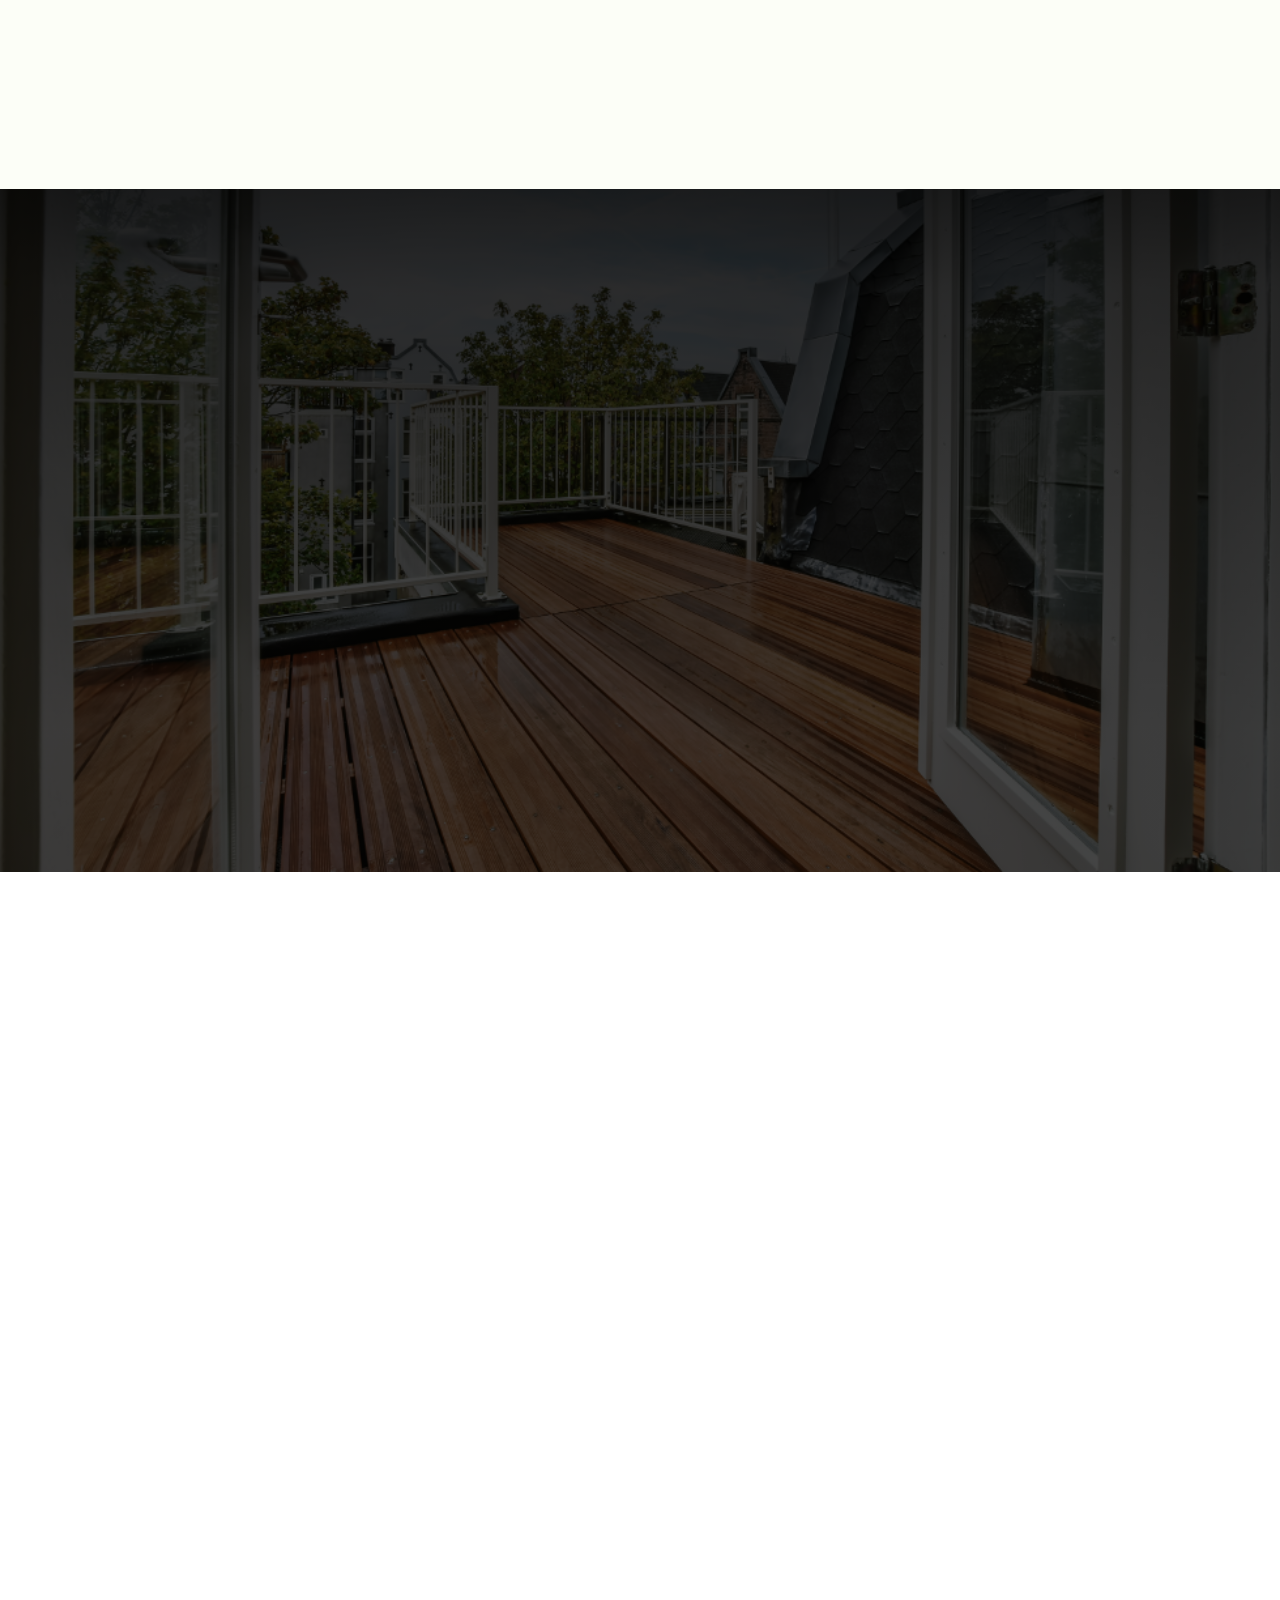
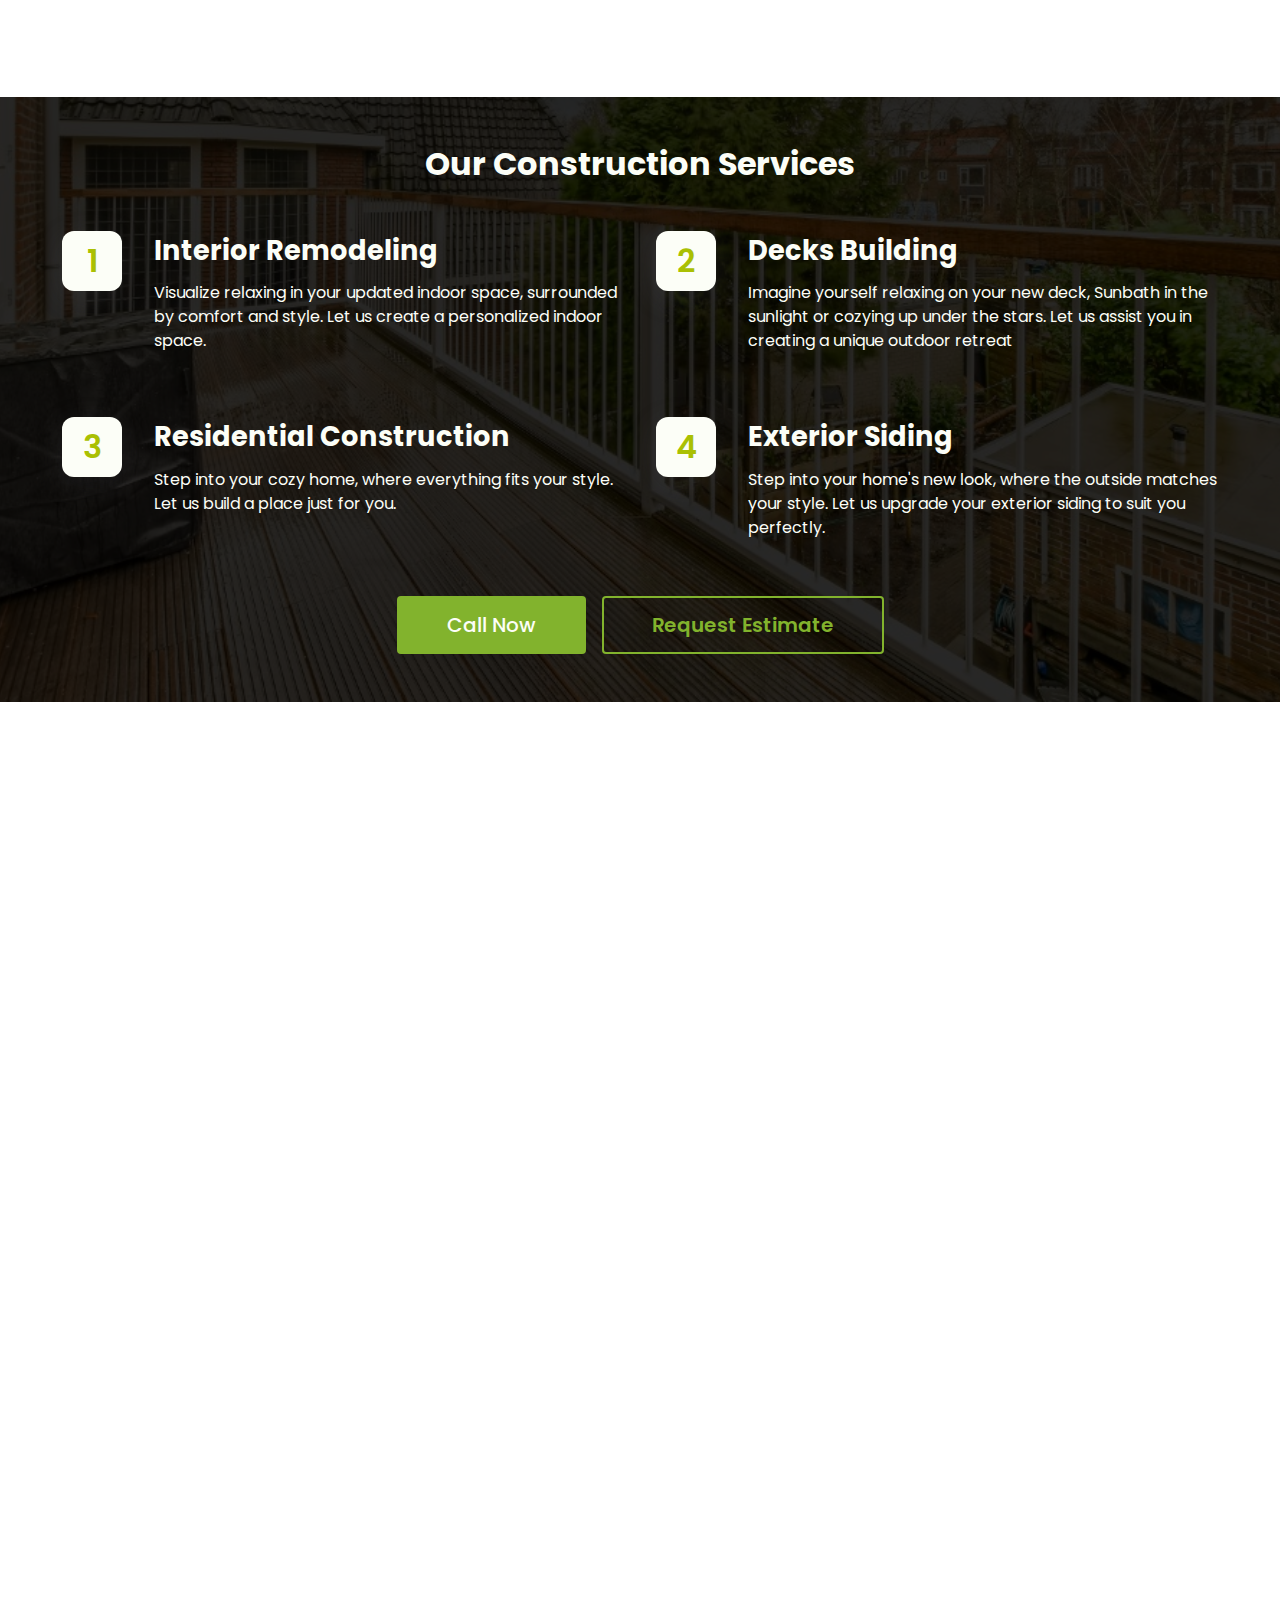
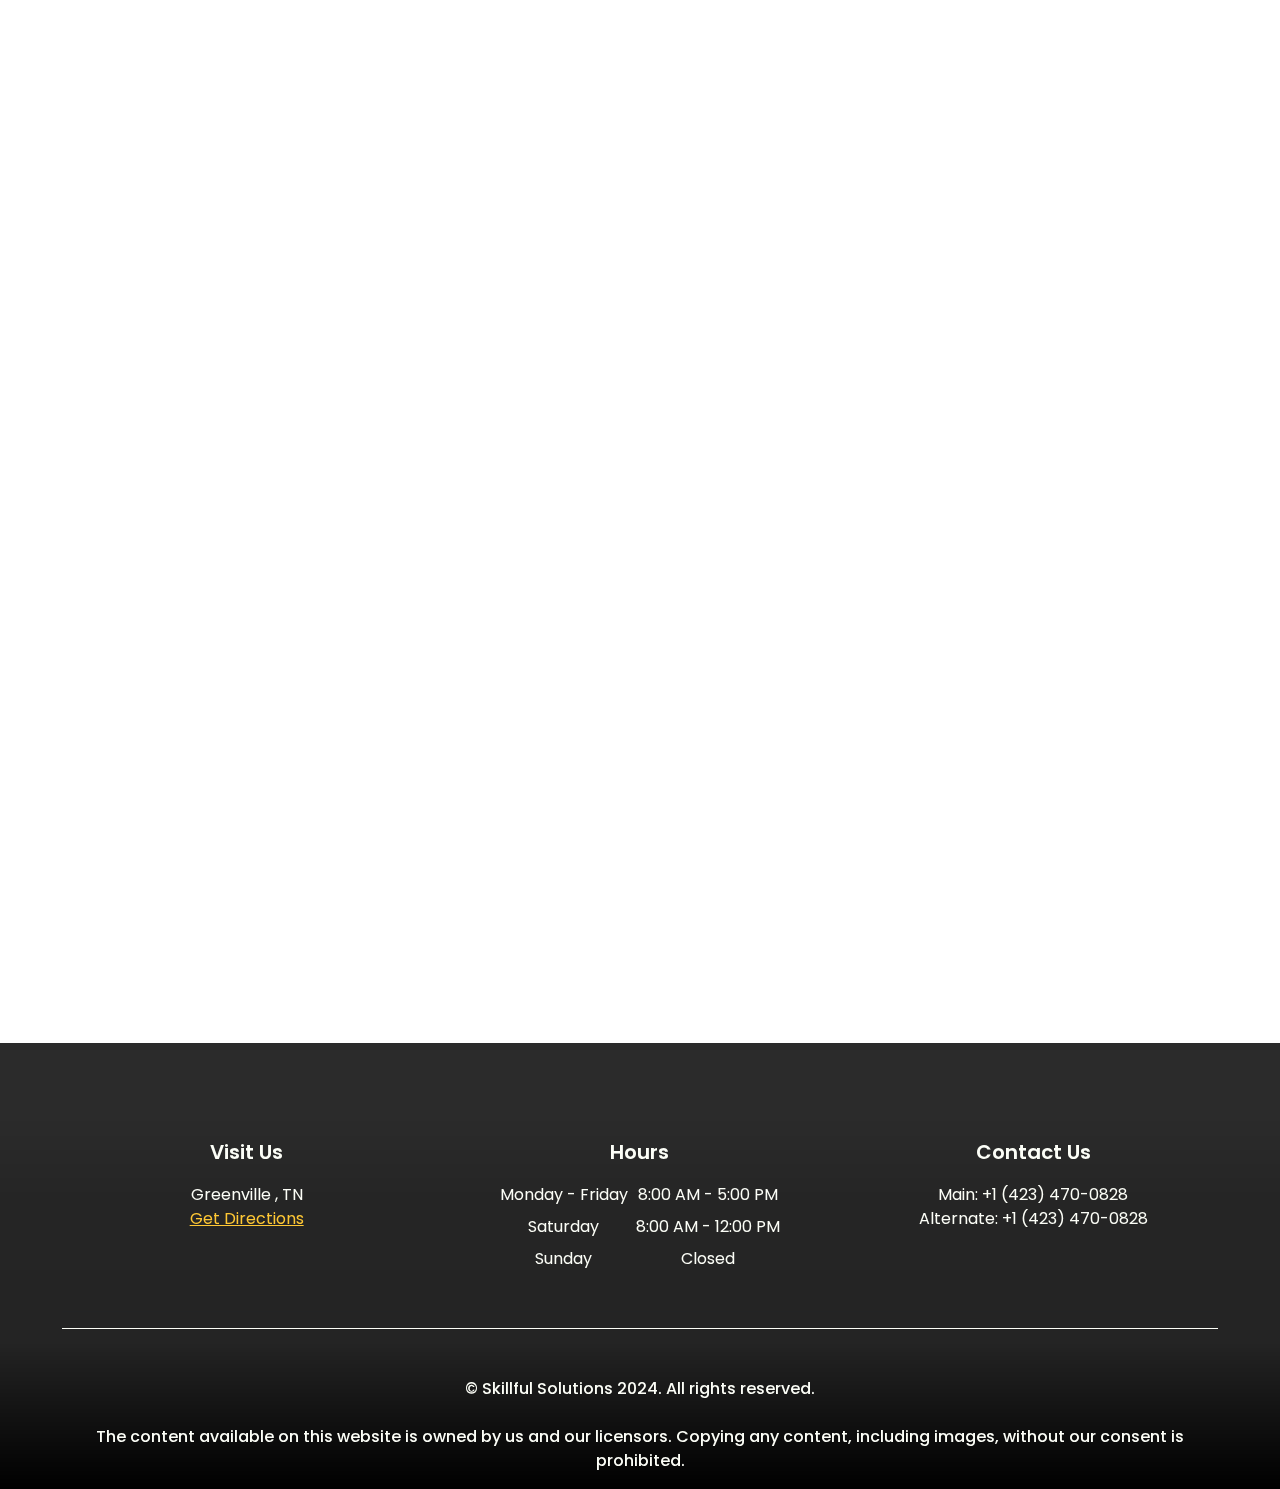
==== commit 14c26727: "Update index.html" ====
--- a/index.html
+++ b/index.html
@@ -447,7 +447,7 @@
                         Benefits from our services:
                     </h3>
                     <ul class="about-points-2 mb-4">
-                        <li>Impeccable cleanliness</li>
+                        <li>Blameless cleanliness</li>
                         <li>Time savings</li>
                         <li>Healthier environment</li>
                         <li>Increased productivity</li>
@@ -487,7 +487,7 @@
 
                         At Skillful Solutions in Greenville, TN, we're reliable service for deck installation and
                         interior
-                        remodeling. Here's why our customers love us: Our team has tons of experience, so we always do a
+                        remodeling, Exterior Siding, Residential Construction. Here's why our customers love us: Our team has tons of experience, so we always do a
                         great job. We pay close attention to every detail to make sure everything looks perfect.
                         Customer satisfaction is our top priority. Choose Skillful Solutions for a job done right and a
                         happy customer every time!
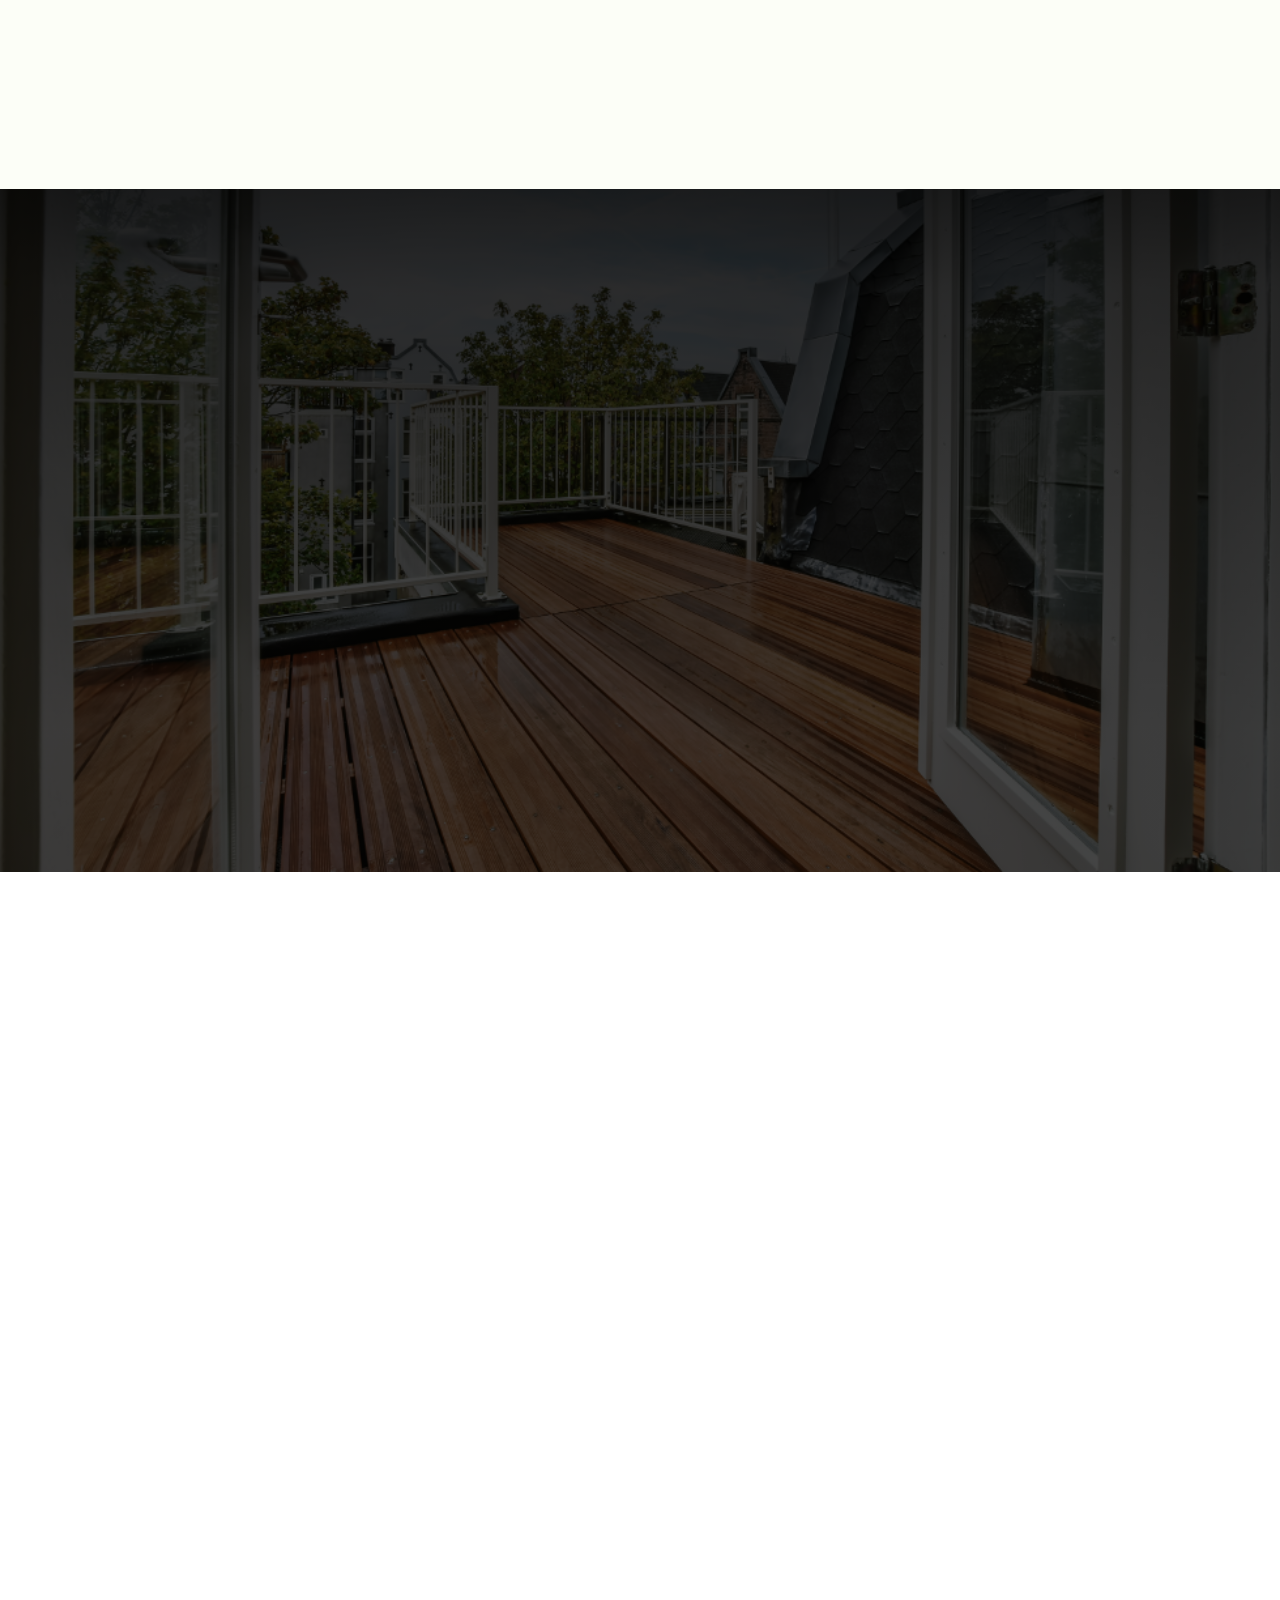
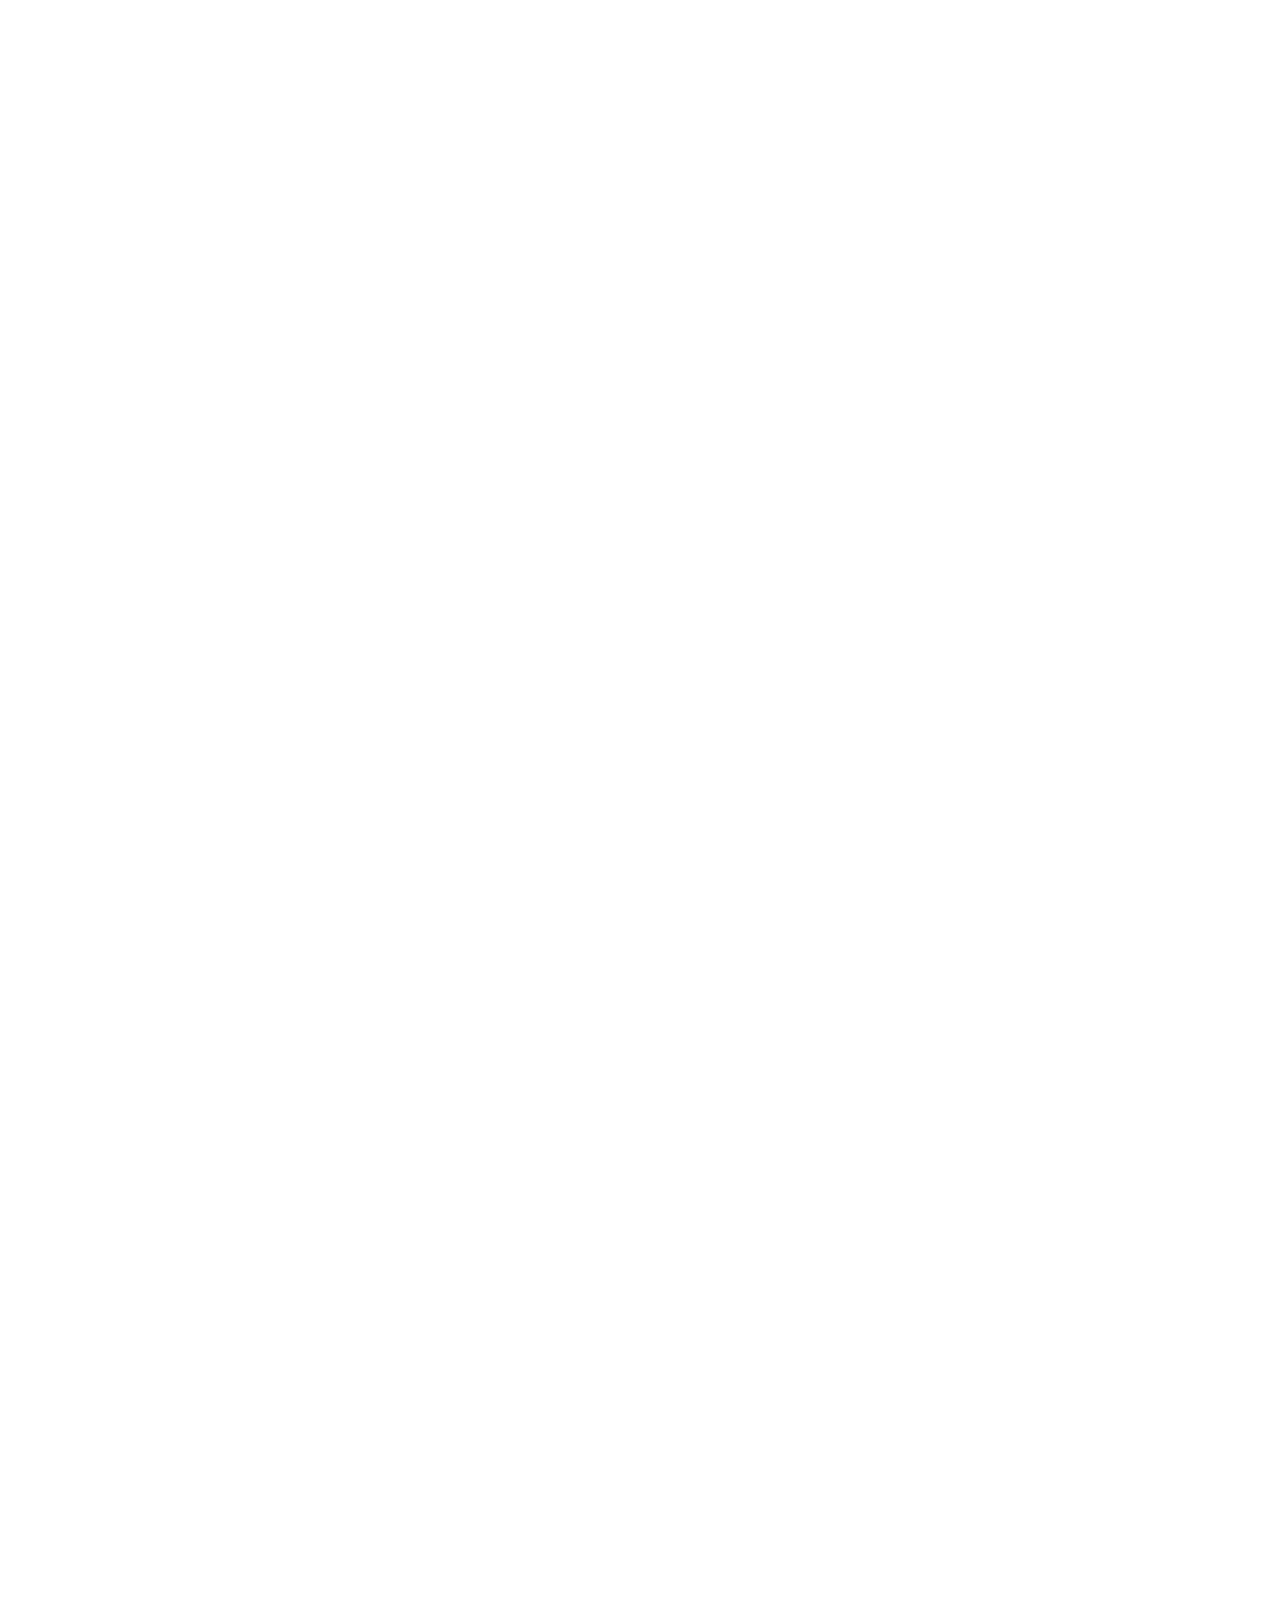
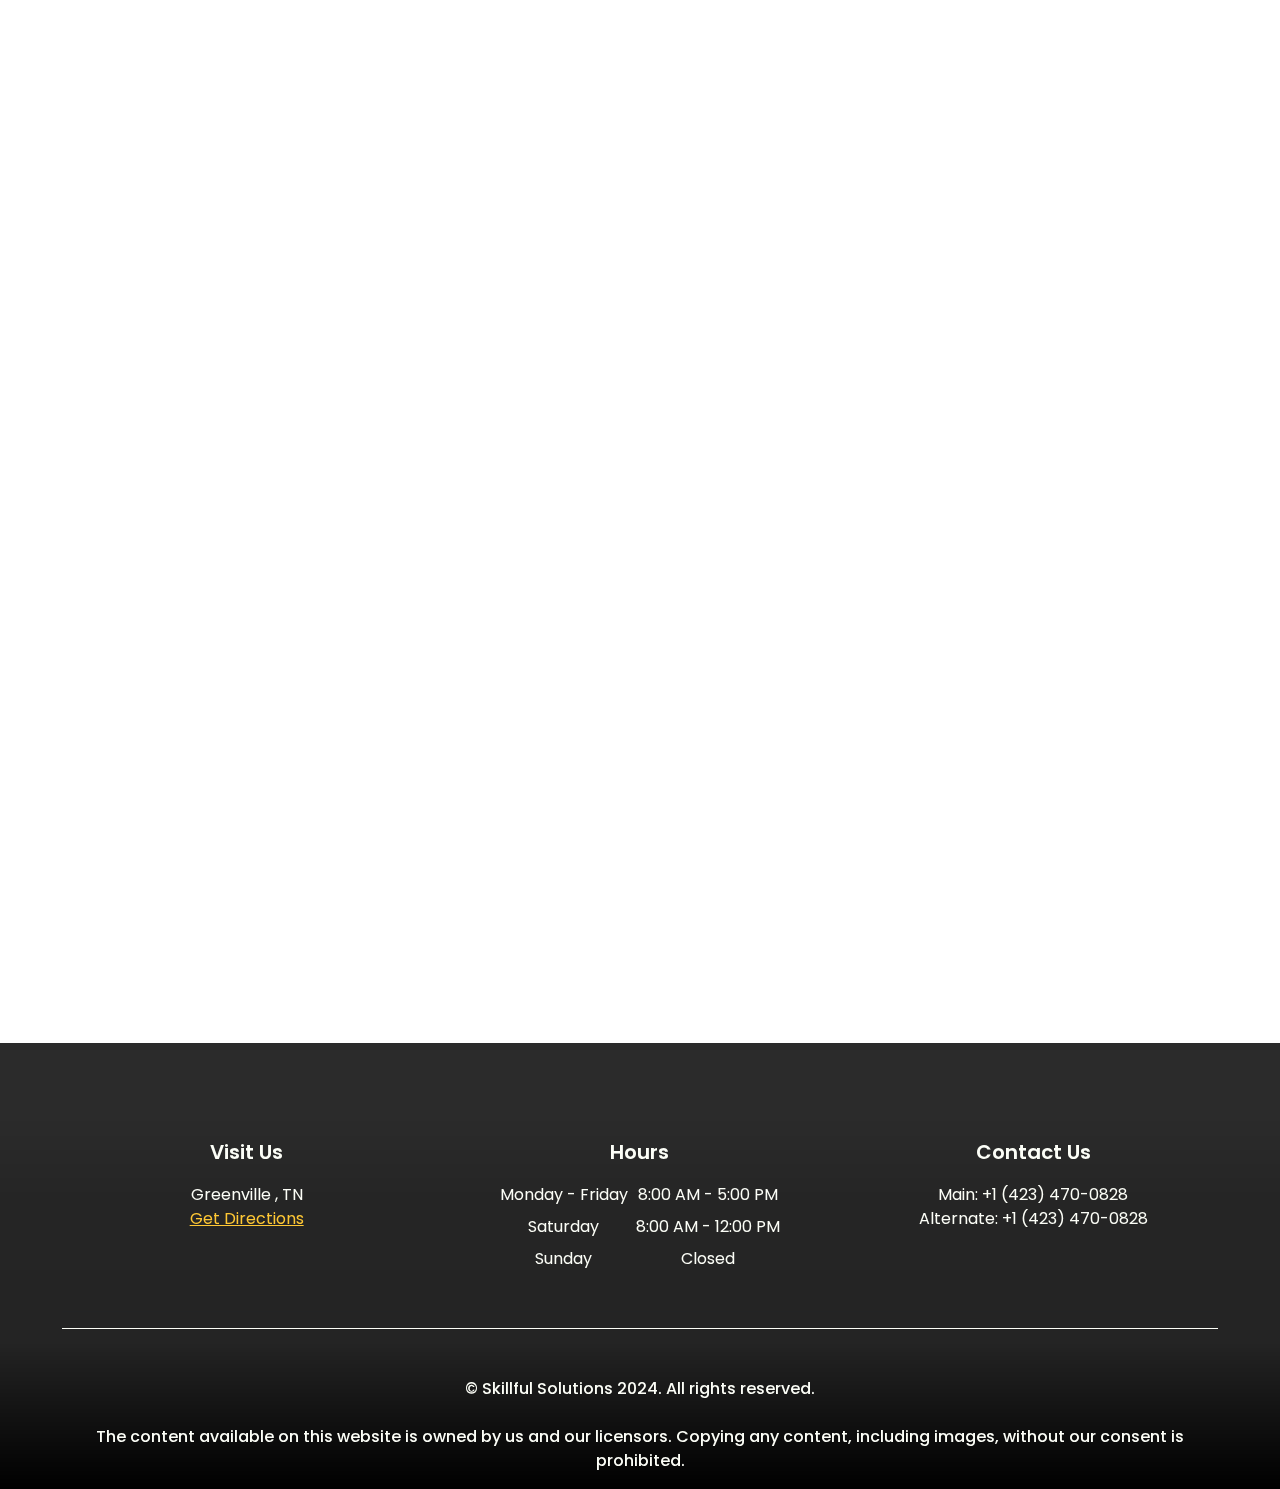
==== commit 569e8300: "update" ====
--- a/index.html
+++ b/index.html
@@ -326,7 +326,7 @@
 
 
     <!-- Three Step Process -->
-    <section class="step-process">
+    <section class="step-process" data-aos="fade-right">
         <img class="bg-img" src="/img/new.jpg" alt="Waste">
         <div class="container">
             <h3 class="header text-center pb-3">
@@ -485,7 +485,7 @@
                     <p class="mb-4">
 
 
-                        At Skillful Solutions in Greenville, TN, we're reliable service for deck installation and
+                        At Skillful Solutions in Greenville, TN, we're reliable service for deck Building and
                         interior
                         remodeling, Exterior Siding, Residential Construction. Here's why our customers love us: Our team has tons of experience, so we always do a
                         great job. We pay close attention to every detail to make sure everything looks perfect.
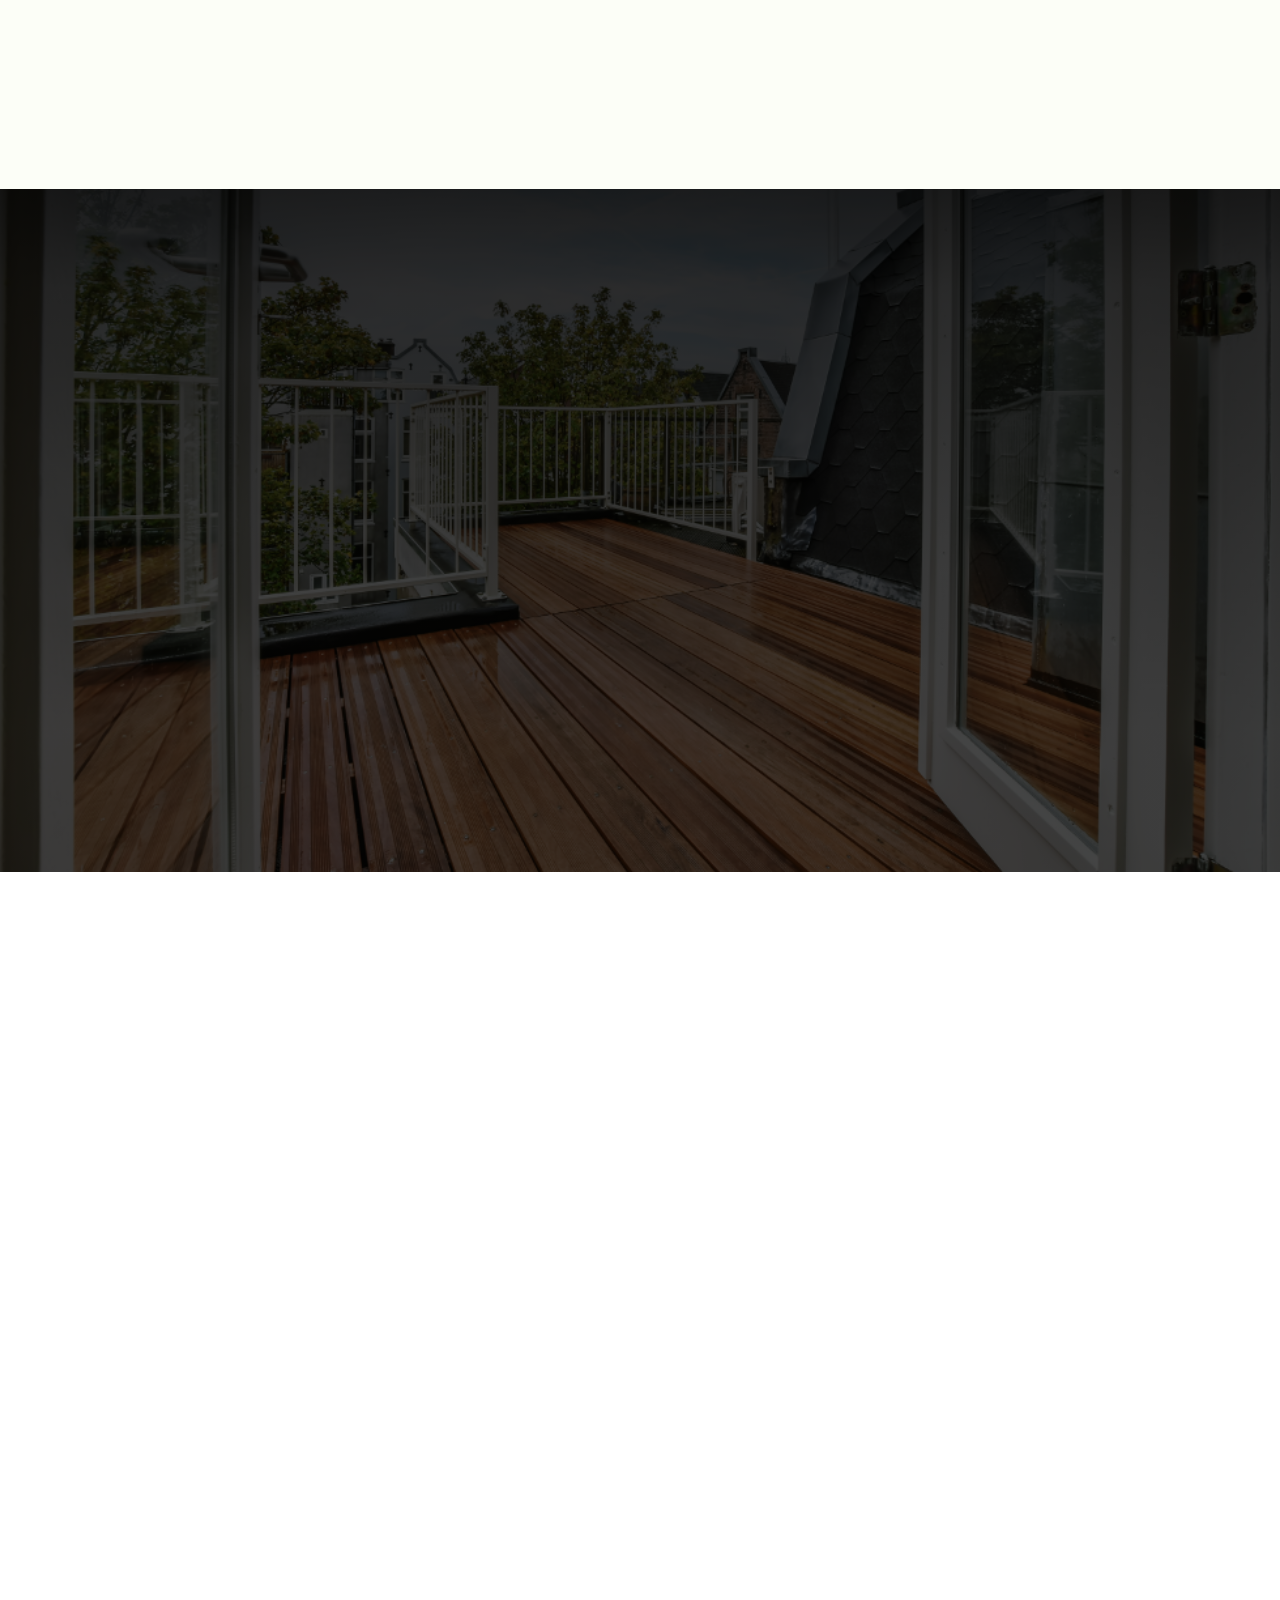
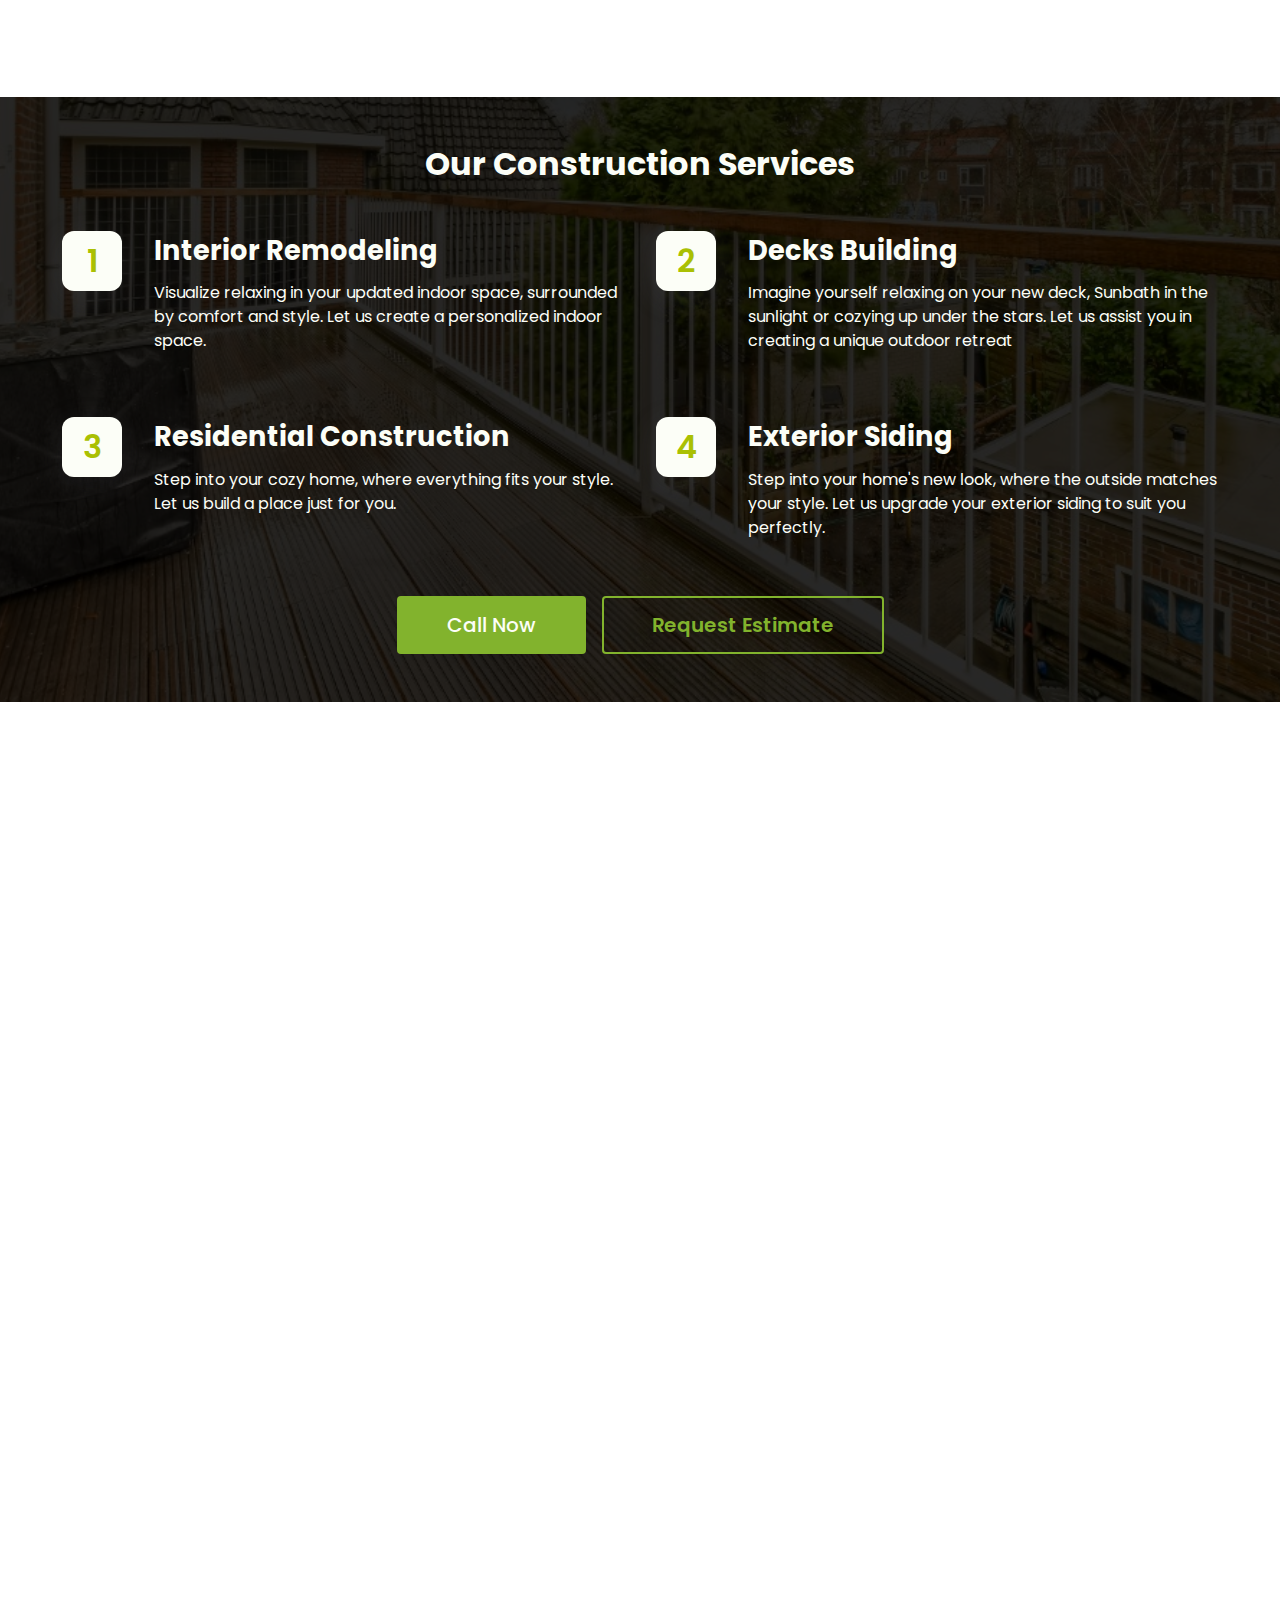
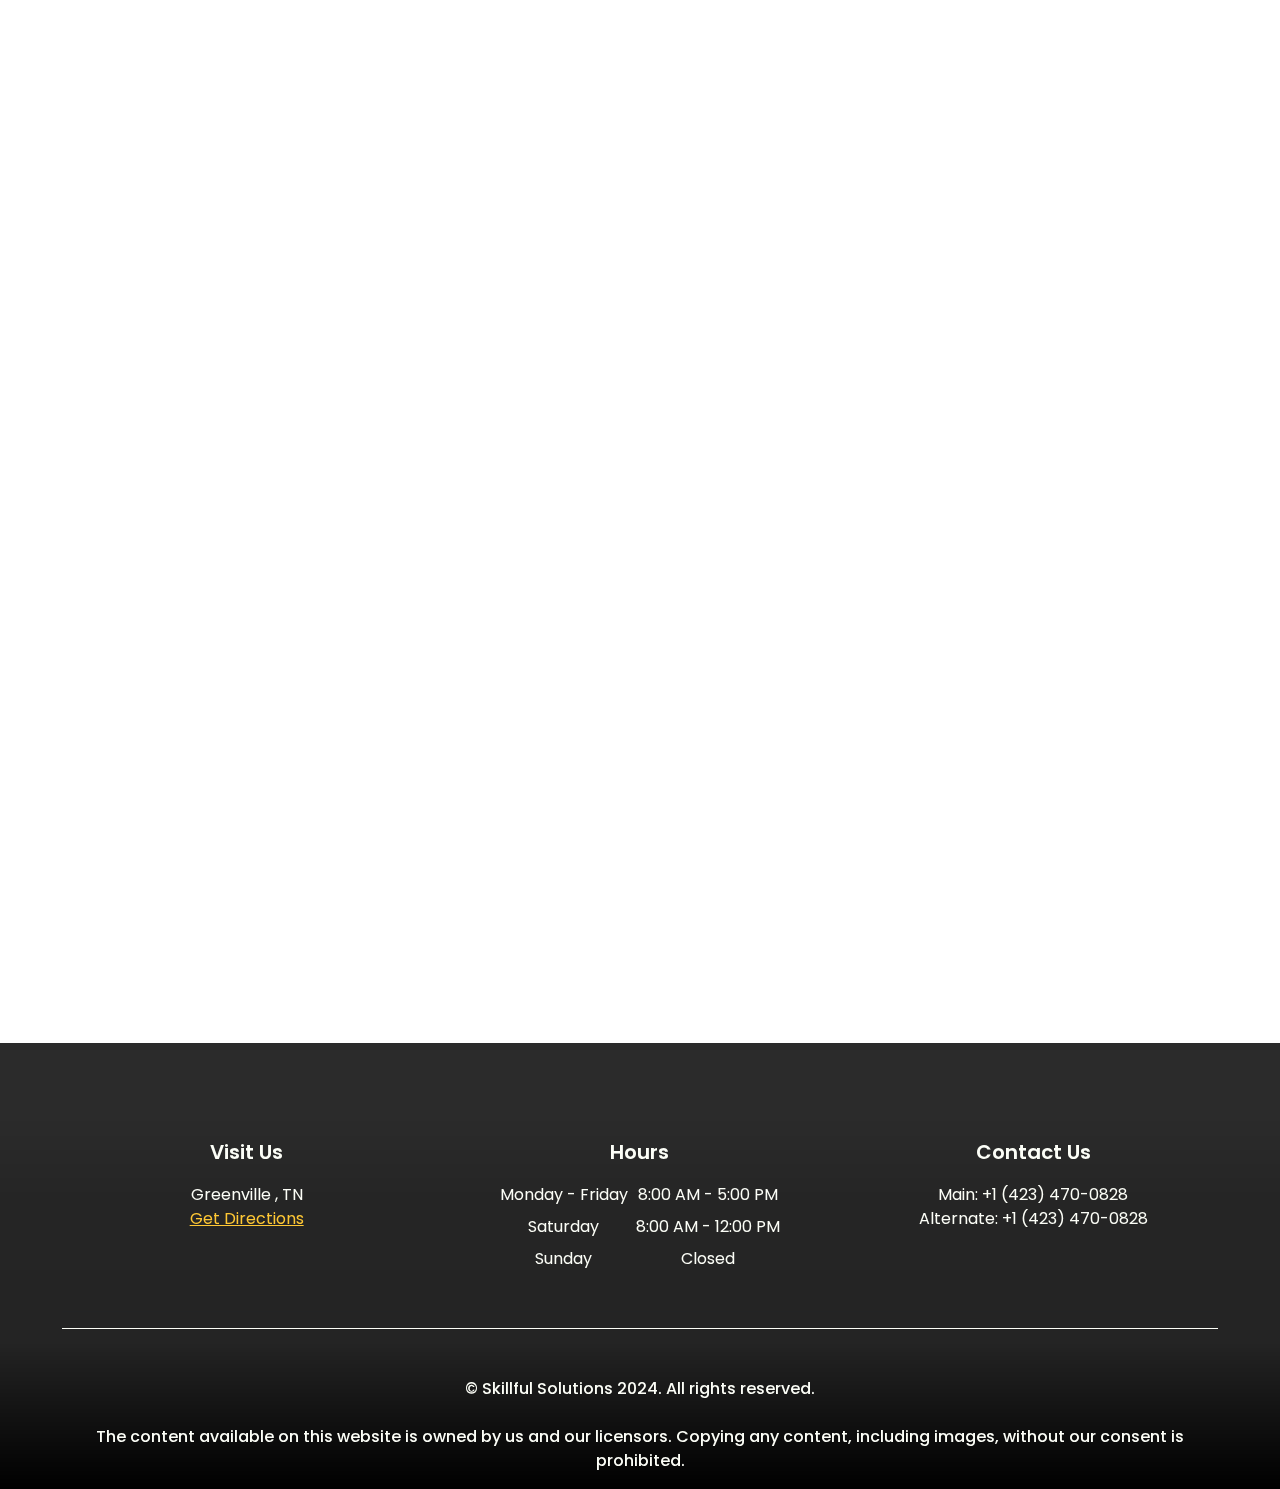
==== commit d0ad7b19: "update" ====
--- a/index.html
+++ b/index.html
@@ -326,7 +326,7 @@
 
 
     <!-- Three Step Process -->
-    <section class="step-process" data-aos="fade-right">
+    <section class="step-process">
         <img class="bg-img" src="/img/new.jpg" alt="Waste">
         <div class="container">
             <h3 class="header text-center pb-3">
